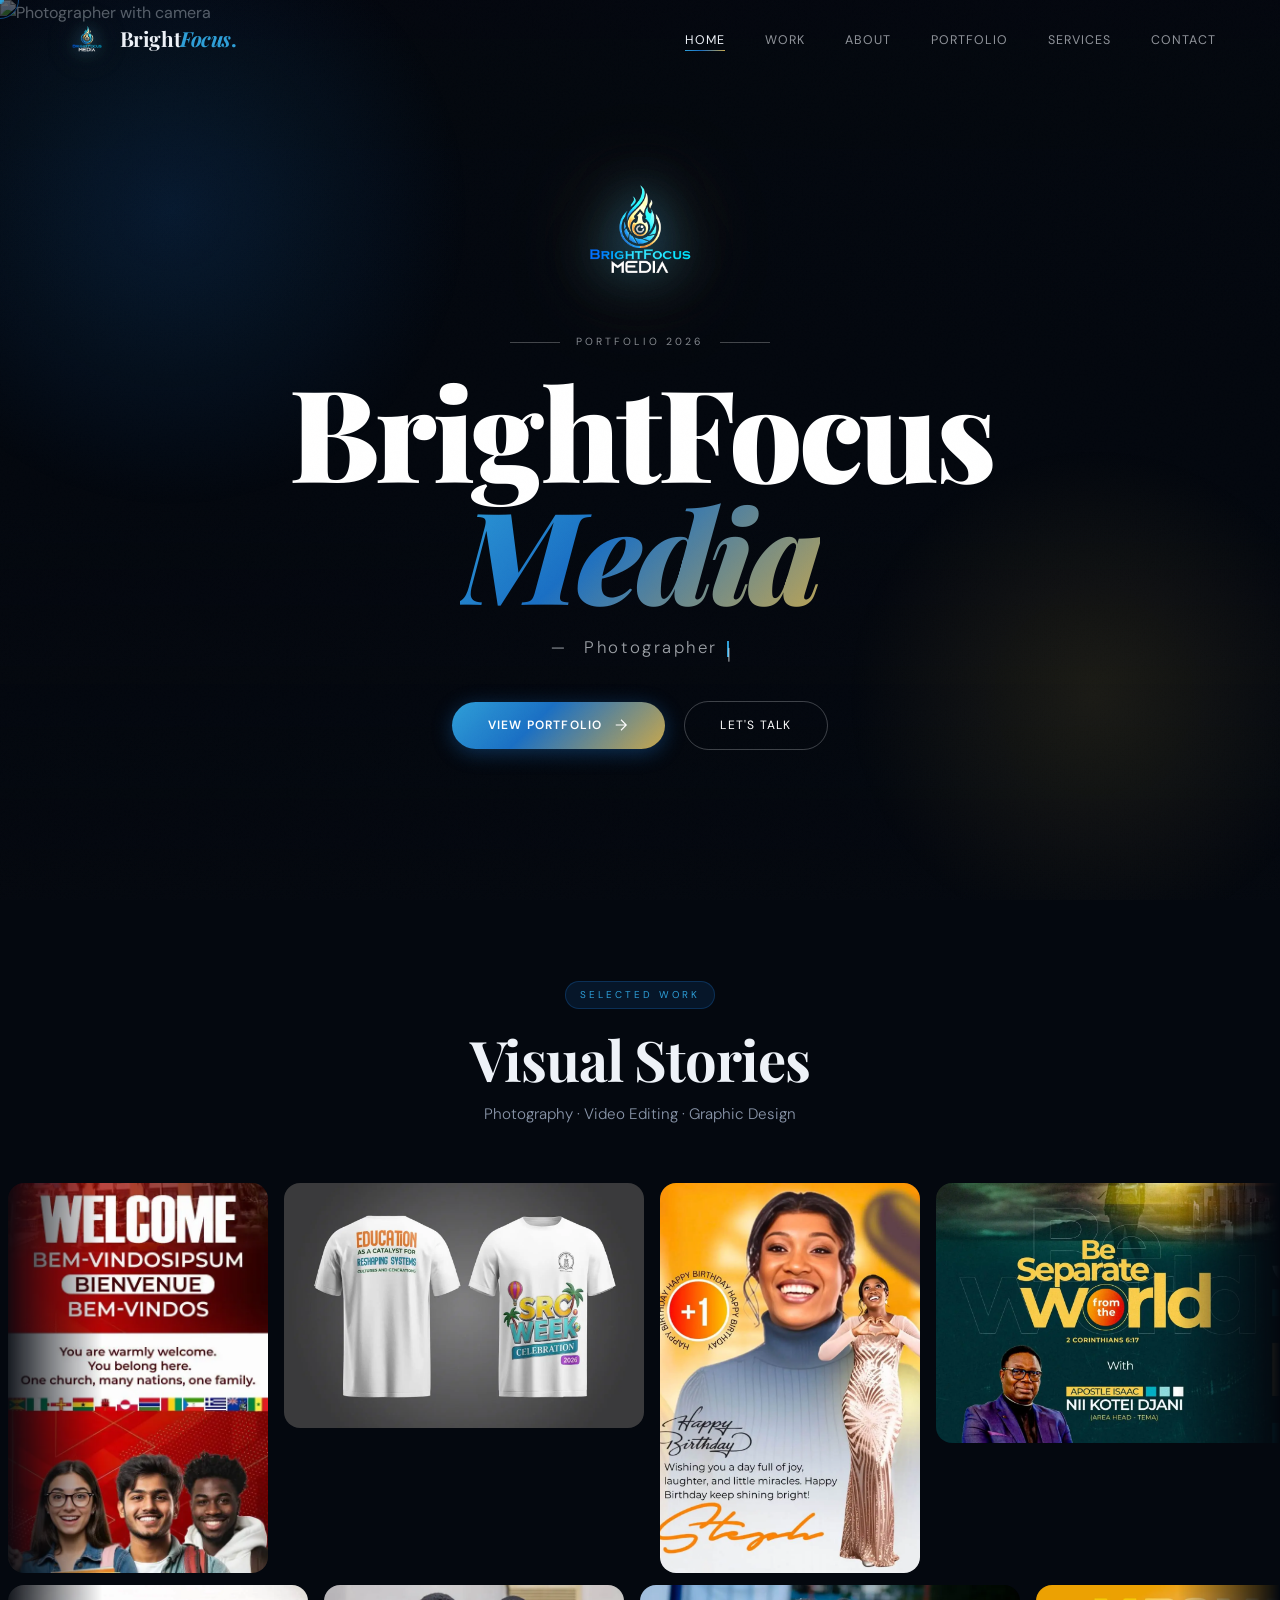
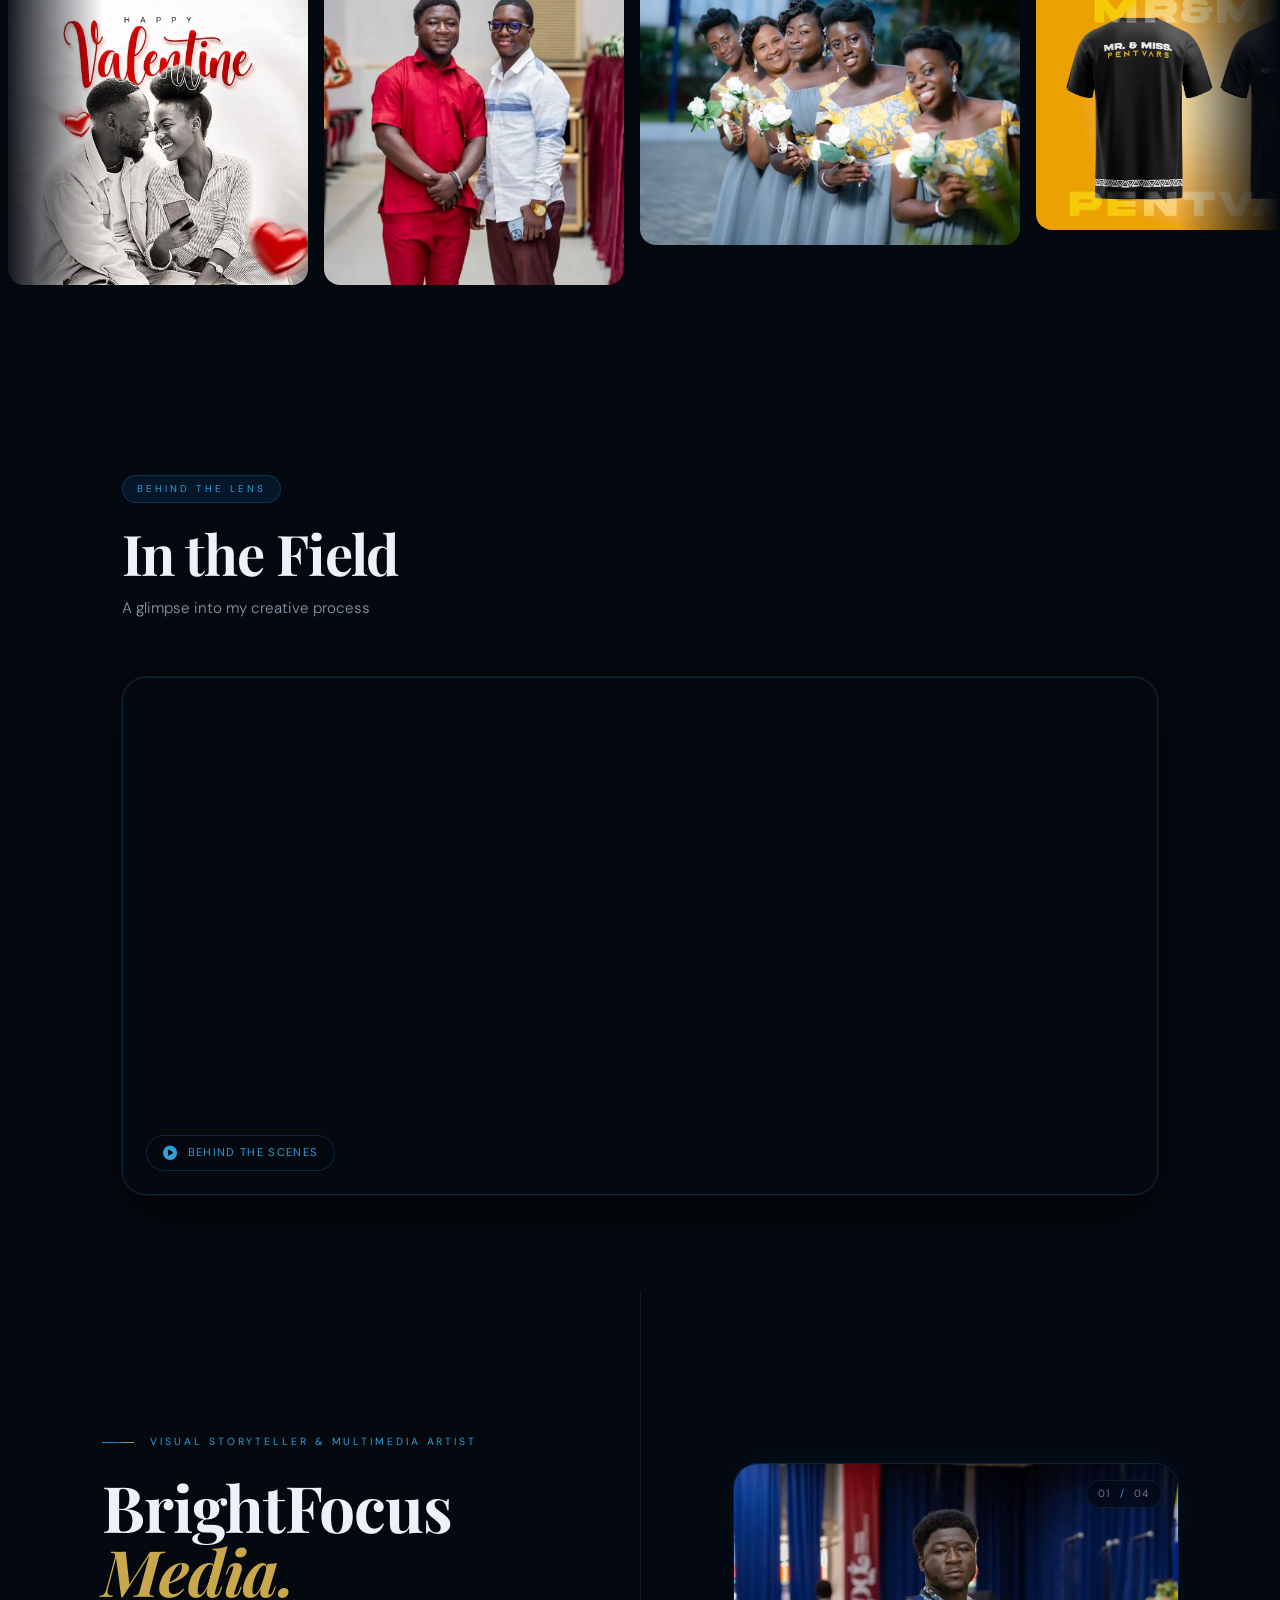
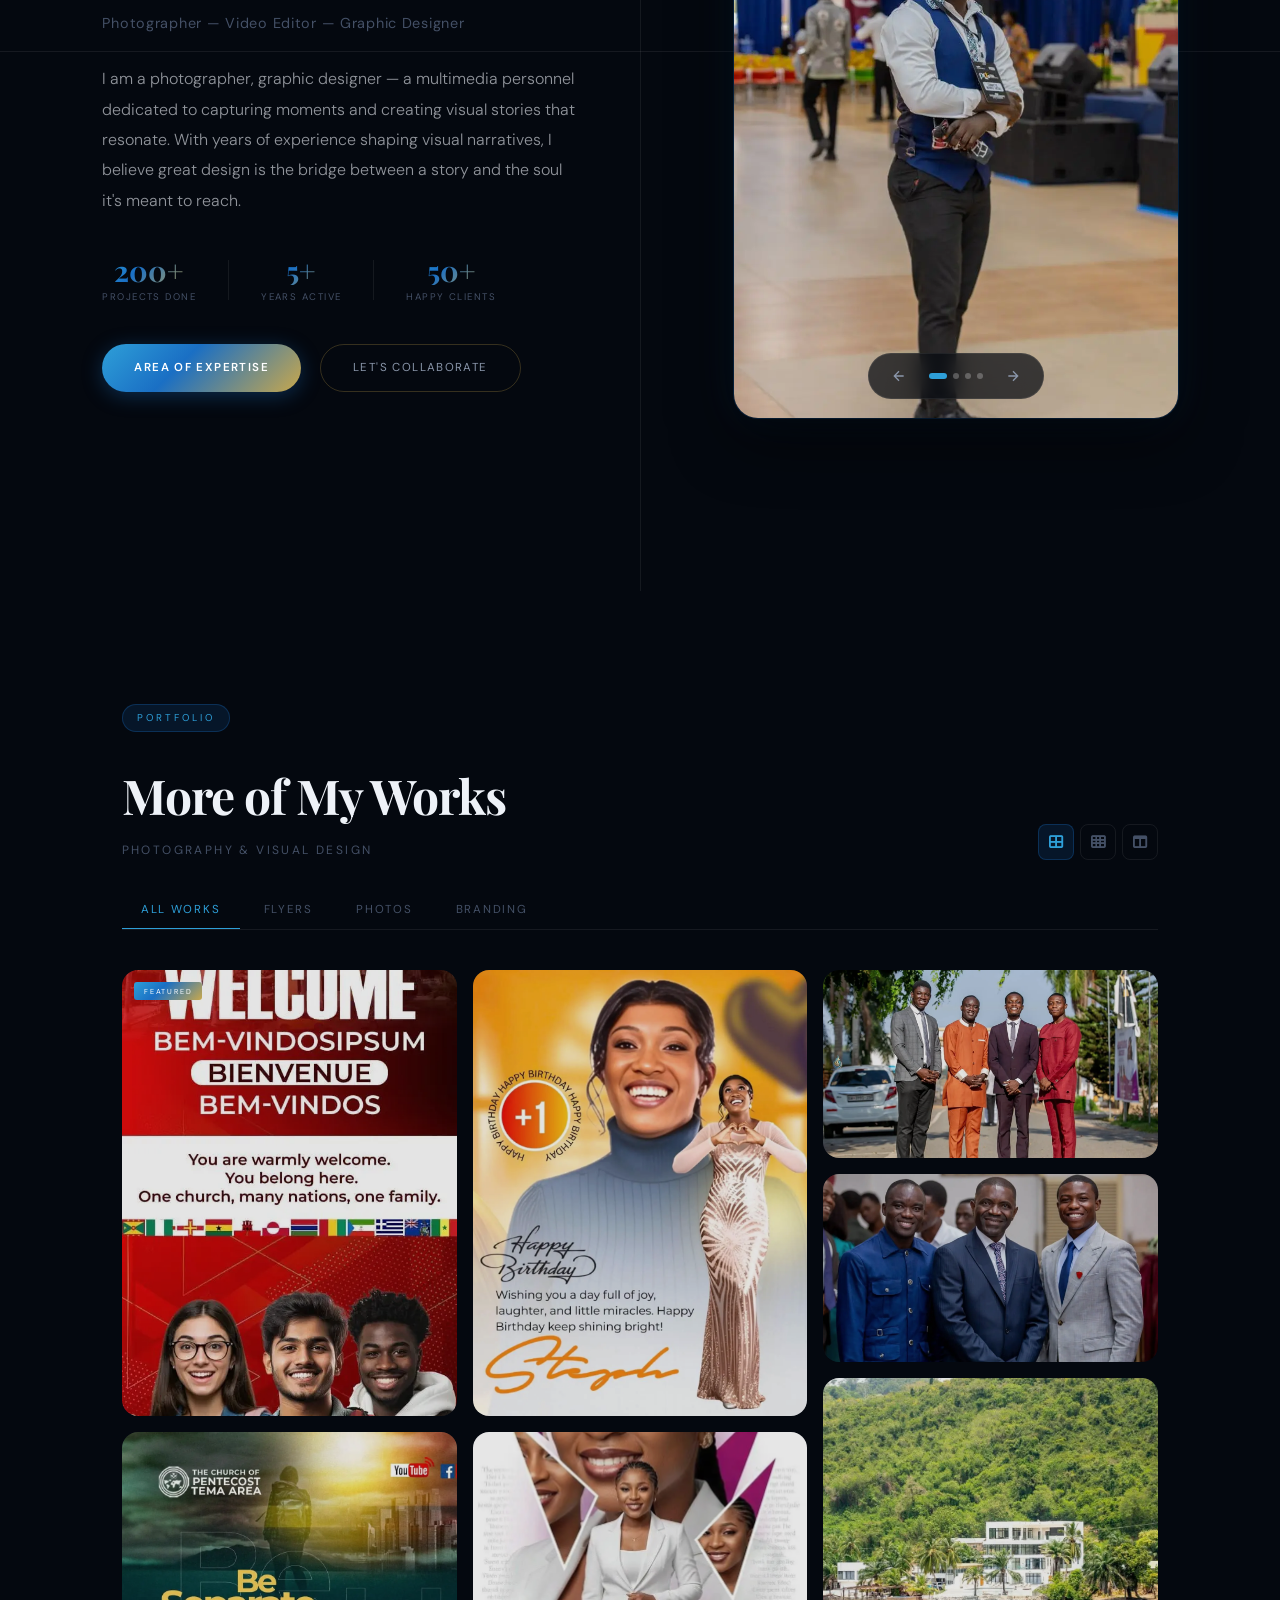
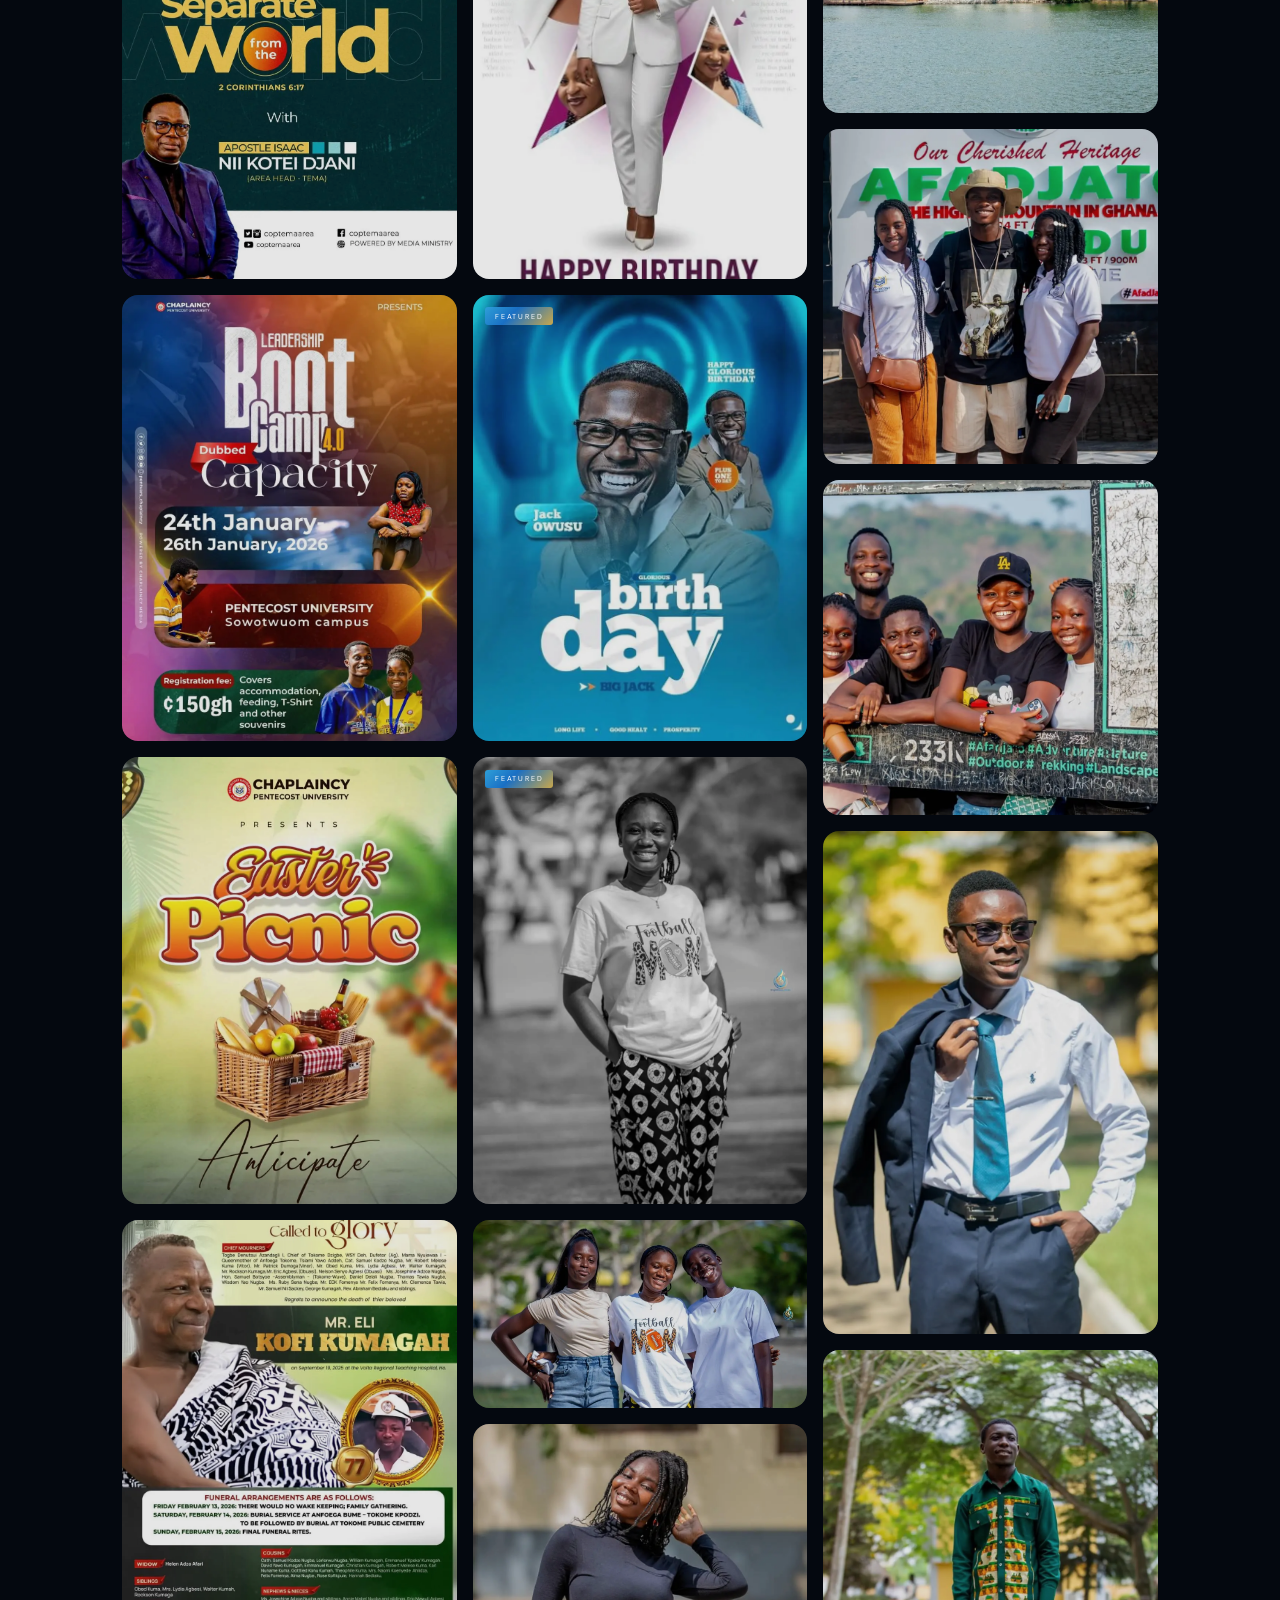
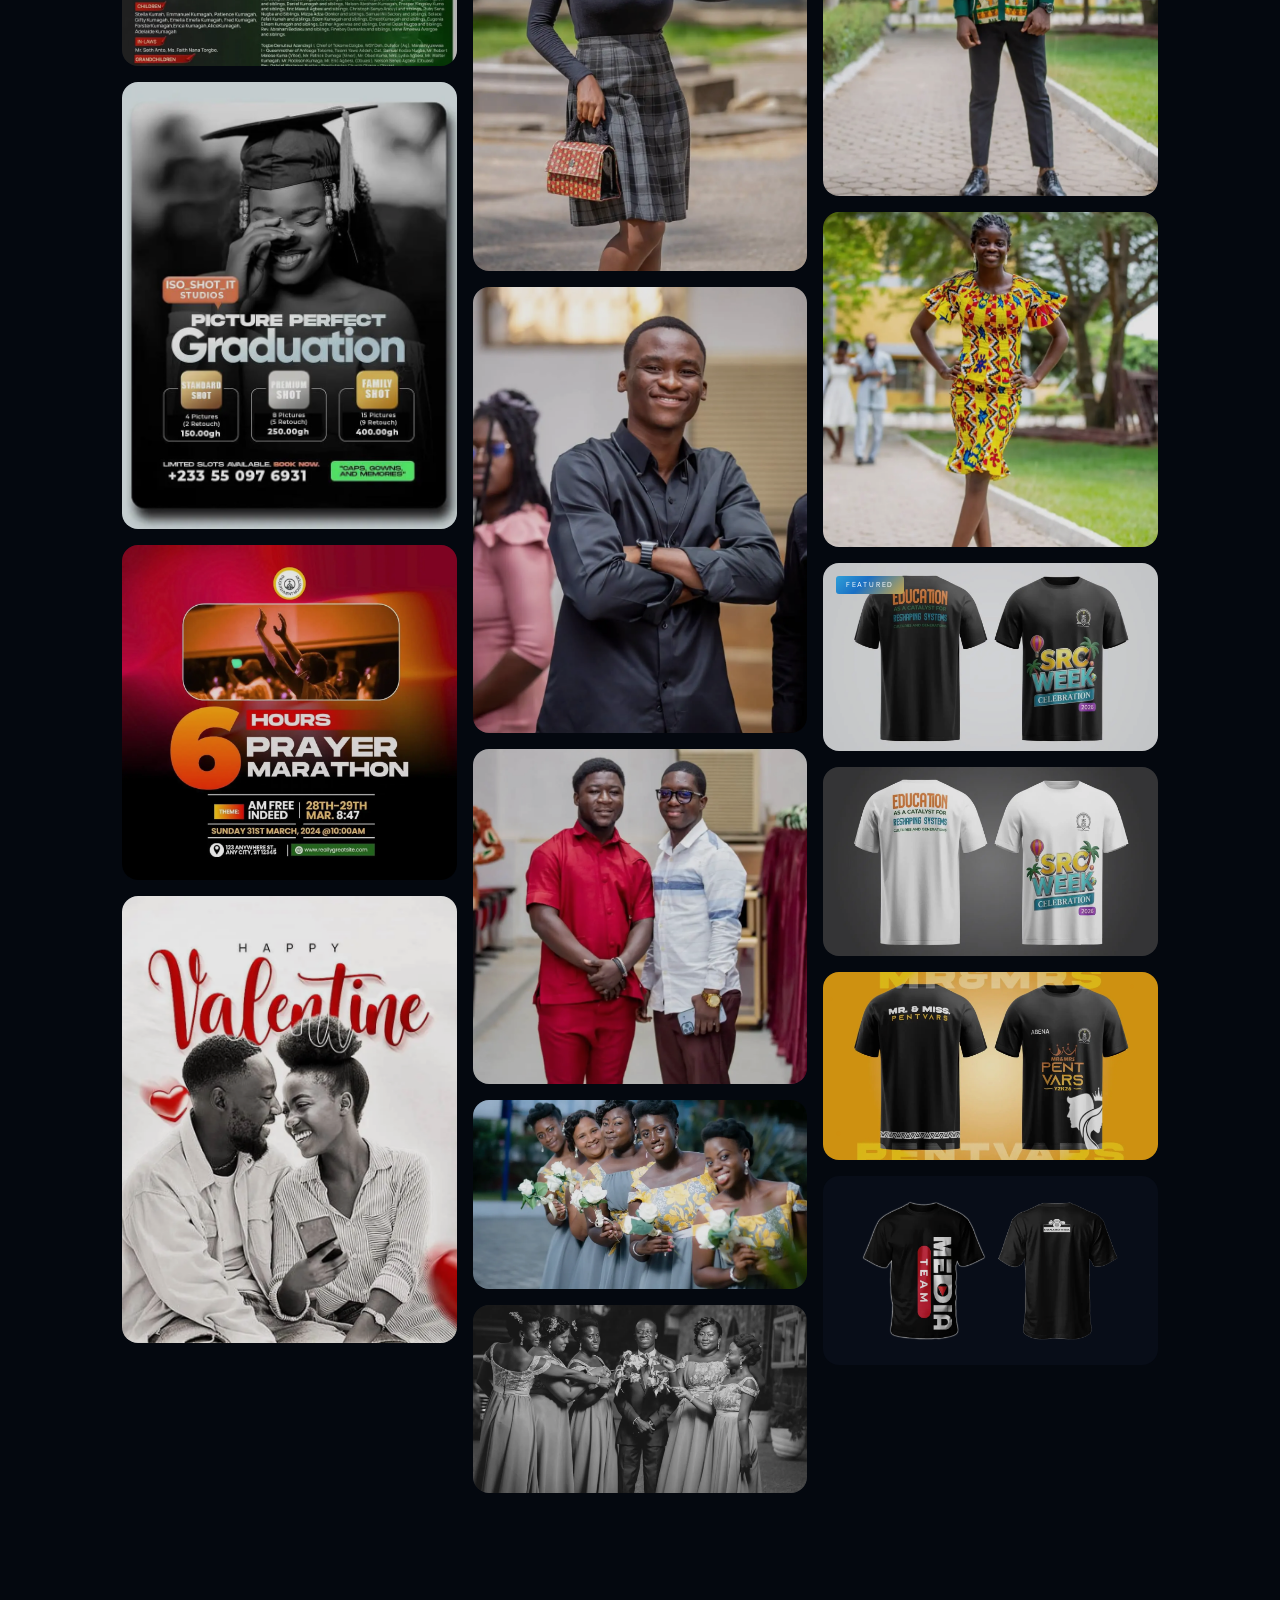
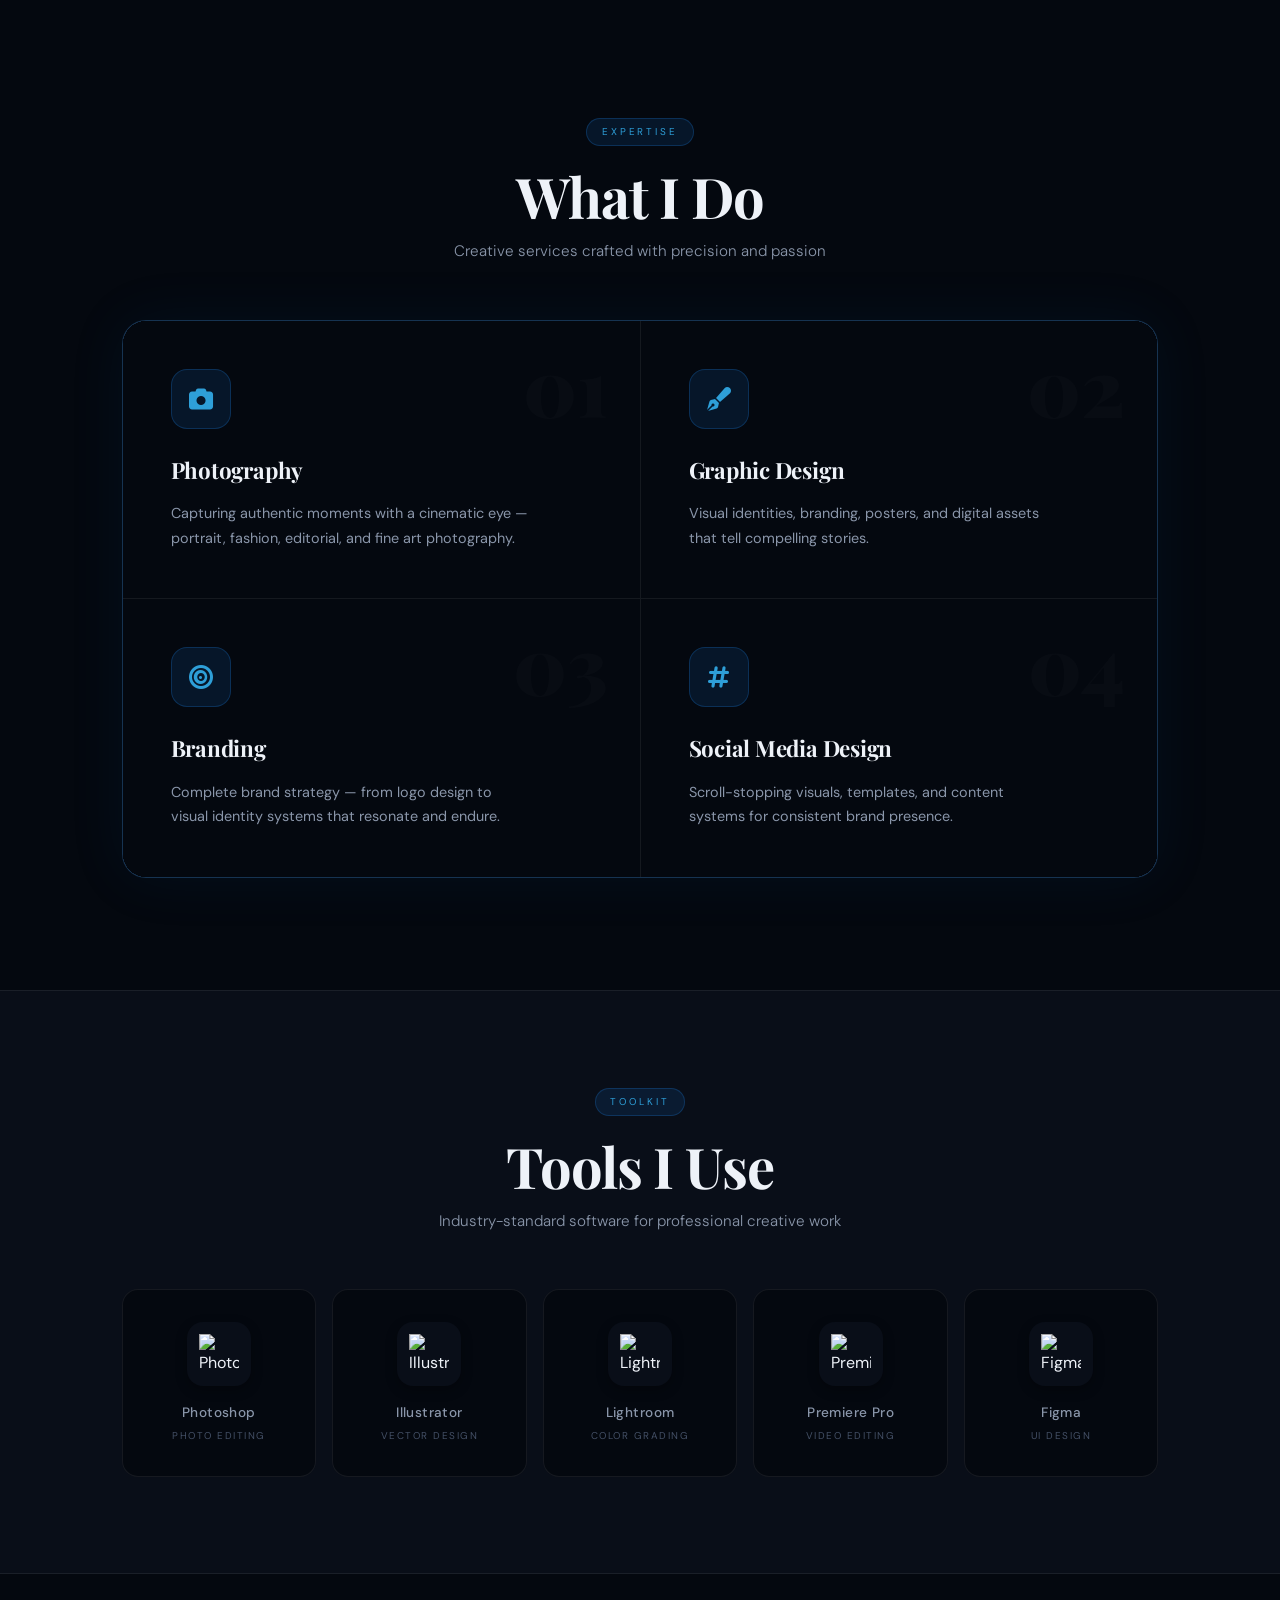
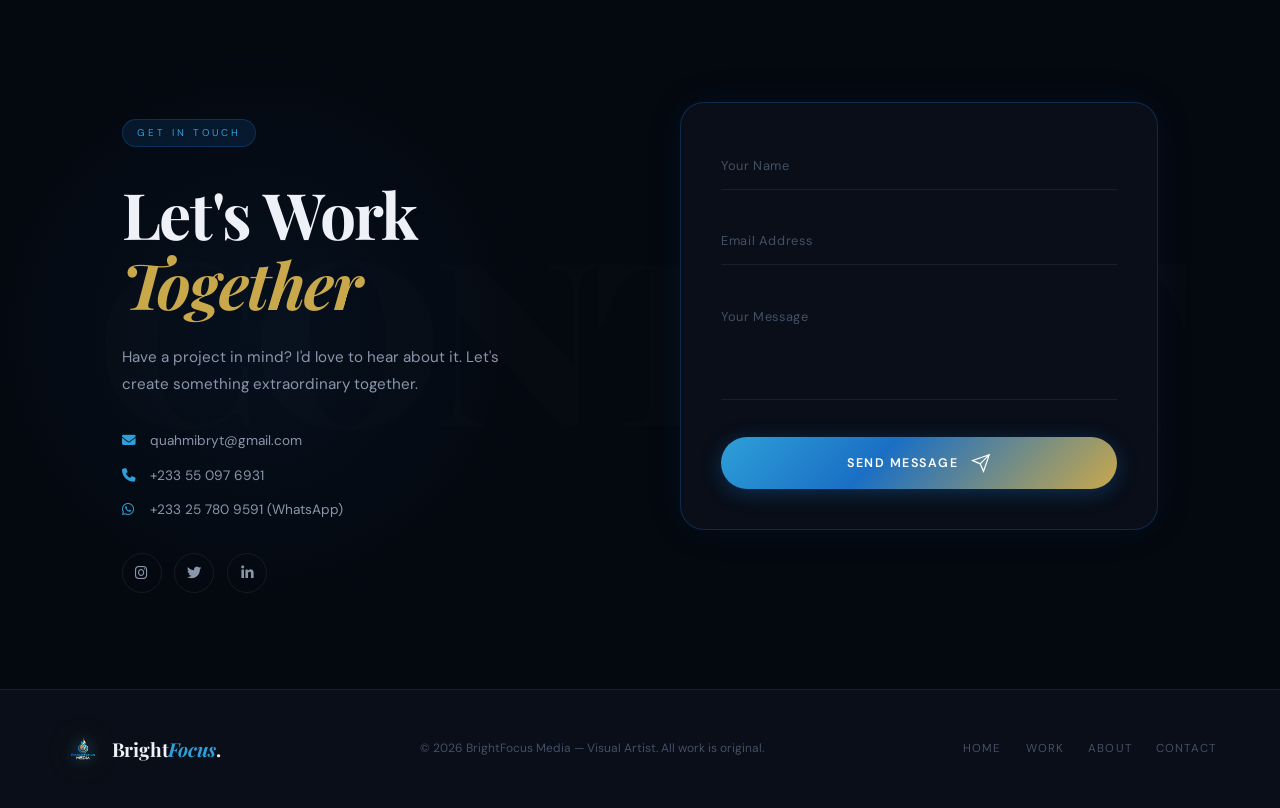
==== real.html @ c11bee38 "under construction" ====
<!DOCTYPE html>
<html lang="en">
<head>
    <meta charset="UTF-8">
    <meta name="viewport" content="width=device-width, initial-scale=1.0, viewport-fit=cover">
    <title>BrightFocus Media | Visual Artist — Photography, Video, Design</title>
    <meta name="description" content="Portfolio of BrightFocus Media — photographer, video editor, and graphic designer. Visual storytelling across all mediums.">
    
    <link rel="preconnect" href="https://fonts.googleapis.com">
    <link rel="preconnect" href="https://fonts.gstatic.com" crossorigin>
    <link href="https://fonts.googleapis.com/css2?family=Playfair+Display:ital,wght@0,400;0,700;0,900;1,400;1,700&family=DM+Sans:ital,opsz,wght@0,9..40,300;0,9..40,400;0,9..40,500;1,9..40,300&family=Cormorant+Garamond:ital,wght@0,300;0,400;1,300;1,400&display=swap" rel="stylesheet">
    <link rel="stylesheet" href="https://cdnjs.cloudflare.com/ajax/libs/font-awesome/6.5.1/css/all.min.css">
    <link rel="stylesheet" href="style.css">
</head>
<body>

<div class="noise-overlay" aria-hidden="true"></div>
<div class="custom-cursor" id="customCursor"></div>
<div class="custom-cursor-ring" id="customCursorRing">
    <span class="cursor-text" id="cursorText"></span>
</div>

<div class="preloader" id="preloader">
    <div class="preloader-content">
        <div class="preloader-logo-wrap">
            <img src="images/logo.png" alt="BrightFocus Media Logo" class="preloader-logo-img">
        </div>
        <div class="preloader-tagline">VISUAL ARTIST &nbsp;·&nbsp; MULTIMEDIA CREATOR</div>
        <div class="progress-wrap">
            <div class="progress-bar" id="progressBar"></div>
        </div>
        <div class="progress-num" id="progressText">0%</div>
    </div>
    <div class="preloader-filmstrip" aria-hidden="true">
        <span></span><span></span><span></span><span></span><span></span>
        <span></span><span></span><span></span><span></span><span></span>
        <span></span><span></span><span></span><span></span>
    </div>
</div>

<div class="main-content" id="mainContent">

    <nav class="main-nav" id="mainNavbar">
        <a class="nav-logo" href="#">
            <img src="images/logo.png" alt="BrightFocus Media" class="nav-logo-img">
            <span class="nav-logo-text">Bright<span class="focus-accent">Focus</span><span class="nav-dot">.</span></span>
        </a>
        <ul class="nav-links" id="navLinks">
            <li><a href="#home" class="nav-link">Home</a></li>
            <li><a href="#gallery" class="nav-link">Work</a></li>
            <li><a href="#about" class="nav-link">About</a></li>
            <li><a href="#photo-gallery" class="nav-link">Portfolio</a></li>
            <li><a href="#services-custom" class="nav-link">Services</a></li>
            <li><a href="#contact" class="nav-link">Contact</a></li>
        </ul>
        <button class="mobile-menu-btn" id="mobileMenuBtn" aria-label="Open menu" aria-expanded="false">
            <span class="hamburger-bar"></span>
            <span class="hamburger-bar"></span>
            <span class="hamburger-bar"></span>
        </button>
    </nav>

    <div class="mobile-drawer" id="mobileDrawer" aria-hidden="true">
        <button class="drawer-close-btn" id="drawerCloseBtn" aria-label="Close menu">
            <i class="fas fa-times"></i>
        </button>
        <div class="mobile-drawer-logo">
            <img src="images/logo.png" alt="BrightFocus Media" class="mobile-logo-img">
        </div>
        <ul class="mobile-nav-links">
            <li><a href="#home" class="mobile-link">Home</a></li>
            <li><a href="#gallery" class="mobile-link">Work</a></li>
            <li><a href="#about" class="mobile-link">About</a></li>
            <li><a href="#photo-gallery" class="mobile-link">Portfolio</a></li>
            <li><a href="#services-custom" class="mobile-link">Services</a></li>
            <li><a href="#contact" class="mobile-link">Contact</a></li>
        </ul>
        <div class="mobile-drawer-footer">
            <p>© 2026 BrightFocus Media</p>
        </div>
    </div>
    <div class="mobile-overlay" id="mobileOverlay"></div>

    <section id="home" class="hero">
        <div class="hero-bg">
            <img class="hero-image" src="https://images.pexels.com/photos/17021253/pexels-photo-17021253.jpeg" alt="Photographer with camera" loading="eager" fetchpriority="high">
            <div class="hero-overlay"></div>
            <div class="hero-gradient"></div>
        </div>
        <div class="hero-orb hero-orb--blue" aria-hidden="true"></div>
        <div class="hero-orb hero-orb--gold" aria-hidden="true"></div>
        <div class="hero-content">
            <div class="hero-logo-badge">
                <img src="images/logo.png" alt="BrightFocus Media" class="hero-logo-img">
            </div>
            <div class="hero-eyebrow">
                <span class="eyebrow-line"></span>
                <span class="eyebrow-text">Portfolio 2026</span>
                <span class="eyebrow-line"></span>
            </div>
            <h1 class="hero-title">
                <span class="hero-title-line hero-title-line--1">BrightFocus</span>
                <span class="hero-title-line hero-title-line--2"><em>Media</em></span>
            </h1>
            <div class="hero-typed-row">
                <span class="typed-dash">—</span>
                <span id="typed-text" class="typed-text"></span>
                <span class="typed-cursor">|</span>
            </div>
            <div class="hero-actions">
                <a href="#gallery" class="btn-hero-primary">
                    <span>View Portfolio</span>
                    <svg width="18" height="18" viewBox="0 0 24 24" fill="none" stroke="currentColor" stroke-width="1.5"><path d="M5 12h14M12 5l7 7-7 7"/></svg>
                </a>
                <a href="#contact" class="btn-hero-ghost">Let's Talk</a>
            </div>
        </div>
    </section>

    <section id="gallery" class="marquee-section">
        <div class="section-intro">
            <span class="section-tag">Selected Work</span>
            <h2 class="section-title">Visual Stories</h2>
            <p class="section-sub">Photography · Video Editing · Graphic Design</p>
        </div>
        <div class="marquee-wrap marquee-wrap--left">
            <div class="marquee-track" id="marqueeTrack1"></div>
        </div>
        <div class="marquee-wrap marquee-wrap--right">
            <div class="marquee-track" id="marqueeTrack2"></div>
        </div>
    </section>

    <section class="video-section">
        <div class="container">
            <div class="section-intro section-intro--left">
                <span class="section-tag">Behind the Lens</span>
                <h2 class="section-title">In the Field</h2>
                <p class="section-sub">A glimpse into my creative process</p>
            </div>
            <div class="video-frame">
                <div class="video-border-anim"></div>
                <video class="looping-video" autoplay muted loop playsinline>
                    <source src="video/vid.mp4" type="video/mp4">
                </video>
                <div class="video-overlay-badge">
                    <i class="fas fa-play-circle"></i>
                    <span>Behind The Scenes</span>
                </div>
            </div>
        </div>
    </section>

    <section id="about" class="about-section">
        <div class="about-deco-line about-deco-line--v" aria-hidden="true"></div>
        <div class="about-deco-line about-deco-line--h" aria-hidden="true"></div>
        <div class="about-watermark" aria-hidden="true">
            <img src="images/logo.png" alt="">
        </div>
        <div class="about-left">
            <p class="about-eyebrow">Visual Storyteller &amp; Multimedia Artist</p>
            <h2 class="about-name">
                BrightFocus<br>
                <em>Media.</em>
            </h2>
            <p class="about-role">Photographer — Video Editor — Graphic Designer</p>
            <p class="about-bio">
                I am a photographer, graphic designer — a multimedia personnel dedicated to capturing moments and creating visual stories that resonate. With years of experience shaping visual narratives, I believe great design is the bridge between a story and the soul it's meant to reach.
            </p>
            <div class="about-stats">
                <div class="astat">
                    <span class="astat-num">200+</span>
                    <span class="astat-lbl">Projects Done</span>
                </div>
                <div class="astat-divider"></div>
                <div class="astat">
                    <span class="astat-num">5+</span>
                    <span class="astat-lbl">Years Active</span>
                </div>
                <div class="astat-divider"></div>
                <div class="astat">
                    <span class="astat-num">50+</span>
                    <span class="astat-lbl">Happy Clients</span>
                </div>
            </div>
            <div class="about-cta about-cta--spaced">
                <a href="#services-custom" class="btn-gold"><span>Area of Expertise</span></a>
                <a href="#contact" class="btn-ghost-gold">Let's Collaborate</a>
            </div>
        </div>
        <div class="about-right">
            <div class="about-slider-wrap">
                <div class="slider-track">
                    <img class="slide-img active" src="images/me4.webp" alt="Portrait 1">
                    <img class="slide-img" src="images/me3.webp" alt="Portrait 2">
                    <img class="slide-img" src="images/me1.webp" alt="Portrait 3">
                    <img class="slide-img" src="images/me2.webp" alt="Portrait 4">
                </div>
                <div class="slider-controls">
                    <button class="slider-arrow slider-arrow--prev" id="sliderPrev" aria-label="Previous">
                        <svg width="16" height="16" viewBox="0 0 24 24" fill="none" stroke="currentColor" stroke-width="2"><path d="M19 12H5M12 19l-7-7 7-7"/></svg>
                    </button>
                    <div class="slider-dots">
                        <span class="dot active" data-index="0"></span>
                        <span class="dot" data-index="1"></span>
                        <span class="dot" data-index="2"></span>
                        <span class="dot" data-index="3"></span>
                    </div>
                    <button class="slider-arrow slider-arrow--next" id="sliderNext" aria-label="Next">
                        <svg width="16" height="16" viewBox="0 0 24 24" fill="none" stroke="currentColor" stroke-width="2"><path d="M5 12h14M12 5l7 7-7 7"/></svg>
                    </button>
                </div>
                <div class="slider-counter">
                    <span id="slideCurrentNum">01</span>
                    <span class="slider-counter-sep">/</span>
                    <span>04</span>
                </div>
            </div>
        </div>
    </section>

    <section id="photo-gallery" class="photo-gallery-section">
        <div class="container">
            <div class="gallery-header">
                <div>
                    <span class="section-tag">Portfolio</span>
                    <h2 class="gallery-title">More of My Works</h2>
                    <p class="gallery-subtitle">Photography &amp; Visual Design</p>
                </div>
                <div class="layout-toggle">
                    <button class="layout-btn active" data-layout="masonry" title="Masonry"><i class="fas fa-th-large"></i></button>
                    <button class="layout-btn" data-layout="uniform" title="Grid"><i class="fas fa-th"></i></button>
                    <button class="layout-btn" data-layout="editorial" title="Editorial"><i class="fas fa-columns"></i></button>
                </div>
            </div>
            <div class="filter-bar" role="tablist" aria-label="Filter gallery">
                <button class="filter-btn active" data-filter="all" role="tab">All Works</button>
                <button class="filter-btn" data-filter="flyers" role="tab">Flyers</button>
                <button class="filter-btn" data-filter="photos" role="tab">Photos</button>
                <button class="filter-btn" data-filter="branding" role="tab">Branding</button>
            </div>
            <div class="gallery-container" id="galleryContainer">
                <div class="grid-masonry" id="photoGrid"></div>
            </div>
        </div>
    </section>

    <section id="services-custom" class="services-section">
        <div class="container">
            <div class="section-intro">
                <span class="section-tag">Expertise</span>
                <h2 class="section-title">What I Do</h2>
                <p class="section-sub">Creative services crafted with precision and passion</p>
            </div>
            <div class="services-grid">
                <div class="service-card" data-number="01">
                    <div class="service-icon"><i class="fas fa-camera"></i></div>
                    <h3 class="service-title">Photography</h3>
                    <p class="service-desc">Capturing authentic moments with a cinematic eye — portrait, fashion, editorial, and fine art photography.</p>
                </div>
                <div class="service-card" data-number="02">
                    <div class="service-icon"><i class="fas fa-pen-fancy"></i></div>
                    <h3 class="service-title">Graphic Design</h3>
                    <p class="service-desc">Visual identities, branding, posters, and digital assets that tell compelling stories.</p>
                </div>
                <div class="service-card" data-number="03">
                    <div class="service-icon"><i class="fas fa-bullseye"></i></div>
                    <h3 class="service-title">Branding</h3>
                    <p class="service-desc">Complete brand strategy — from logo design to visual identity systems that resonate and endure.</p>
                </div>
                <div class="service-card" data-number="04">
                    <div class="service-icon"><i class="fas fa-hashtag"></i></div>
                    <h3 class="service-title">Social Media Design</h3>
                    <p class="service-desc">Scroll-stopping visuals, templates, and content systems for consistent brand presence.</p>
                </div>
            </div>
        </div>
    </section>

    <section class="tools-section">
        <div class="container">
            <div class="section-intro">
                <span class="section-tag">Toolkit</span>
                <h2 class="section-title">Tools I Use</h2>
                <p class="section-sub">Industry-standard software for professional creative work</p>
            </div>
            <div class="tools-grid">
                <div class="tool-card">
                    <div class="tool-icon"><img src="https://upload.wikimedia.org/wikipedia/commons/a/af/Adobe_Photoshop_CC_icon.svg" alt="Photoshop"></div>
                    <h4 class="tool-name">Photoshop</h4>
                    <p class="tool-use">Photo Editing</p>
                </div>
                <div class="tool-card">
                    <div class="tool-icon"><img src="https://upload.wikimedia.org/wikipedia/commons/f/fb/Adobe_Illustrator_CC_icon.svg" alt="Illustrator"></div>
                    <h4 class="tool-name">Illustrator</h4>
                    <p class="tool-use">Vector Design</p>
                </div>
                <div class="tool-card">
                    <div class="tool-icon"><img src="https://upload.wikimedia.org/wikipedia/commons/b/b6/Adobe_Photoshop_Lightroom_CC_logo.svg" alt="Lightroom"></div>
                    <h4 class="tool-name">Lightroom</h4>
                    <p class="tool-use">Color Grading</p>
                </div>
                <div class="tool-card">
                    <div class="tool-icon"><img src="https://upload.wikimedia.org/wikipedia/commons/4/40/Adobe_Premiere_Pro_CC_icon.svg" alt="Premiere Pro"></div>
                    <h4 class="tool-name">Premiere Pro</h4>
                    <p class="tool-use">Video Editing</p>
                </div>
                <div class="tool-card">
                    <div class="tool-icon"><img src="https://cdn.jsdelivr.net/gh/devicons/devicon/icons/figma/figma-original.svg" alt="Figma"></div>
                    <h4 class="tool-name">Figma</h4>
                    <p class="tool-use">UI Design</p>
                </div>
            </div>
        </div>
    </section>

    <section id="contact" class="contact-section">
        <div class="contact-bg-text" aria-hidden="true">CONTACT</div>
        <div class="container">
            <div class="contact-grid">
                <div class="contact-info">
                    <span class="section-tag">Get in Touch</span>
                    <h2 class="contact-title">Let's Work<br><em>Together</em></h2>
                    <p class="contact-desc">Have a project in mind? I'd love to hear about it. Let's create something extraordinary together.</p>
                    <div class="contact-links">
                        <a href="mailto:quahmibryt@gmail.com" class="contact-link">
                            <i class="fas fa-envelope"></i>
                            <span>quahmibryt@gmail.com</span>
                        </a>
                        <a href="tel:+233550976931" class="contact-link">
                            <i class="fas fa-phone"></i>
                            <span>+233 55 097 6931</span>
                        </a>
                        <a href="tel:+233257809591" class="contact-link">
                            <i class="fab fa-whatsapp"></i>
                            <span>+233 25 780 9591 (WhatsApp)</span>
                        </a>
                    </div>
                    <div class="contact-social">
                        <a href="https://www.instagram.com/iamthesonofpromise/" class="social-link" aria-label="Instagram"><i class="fab fa-instagram"></i></a>
                        <a href="#" class="social-link" aria-label="Twitter"><i class="fab fa-twitter"></i></a>
                        <a href="#" class="social-link" aria-label="LinkedIn"><i class="fab fa-linkedin-in"></i></a>
                    </div>
                </div>
                <div class="contact-form-wrap">
                    <form class="contact-form" id="contactForm" novalidate>
                        <div class="form-group">
                            <input type="text" id="formName" name="name" placeholder=" " required autocomplete="name">
                            <label for="formName">Your Name</label>
                            <span class="form-line"></span>
                        </div>
                        <div class="form-group">
                            <input type="email" id="formEmail" name="email" placeholder=" " required autocomplete="email">
                            <label for="formEmail">Email Address</label>
                            <span class="form-line"></span>
                        </div>
                        <div class="form-group">
                            <textarea id="formMsg" name="message" rows="4" placeholder=" " required></textarea>
                            <label for="formMsg">Your Message</label>
                            <span class="form-line"></span>
                        </div>
                        <button type="submit" class="btn-submit">
                            <span class="btn-submit-text">Send Message</span>
                            <svg class="btn-submit-icon" width="20" height="20" viewBox="0 0 24 24" fill="none" stroke="currentColor" stroke-width="1.5"><path d="M22 2L11 13M22 2l-7 20-4-9-9-4 20-7z"/></svg>
                        </button>
                    </form>
                </div>
            </div>
        </div>
    </section>

    <footer class="site-footer">
        <div class="footer-inner">
            <a class="footer-logo" href="#">
                <img src="images/logo.png" alt="BrightFocus Media" class="footer-logo-img">
                <span>Bright<span class="focus-accent">Focus</span>.</span>
            </a>
            <p class="footer-copy">© 2026 BrightFocus Media — Visual Artist. All work is original.</p>
            <div class="footer-links">
                <a href="#home">Home</a>
                <a href="#gallery">Work</a>
                <a href="#about">About</a>
                <a href="#contact">Contact</a>
            </div>
        </div>
    </footer>

</div>

<div class="lightbox" id="lightbox" role="dialog" aria-modal="true" aria-label="Image viewer">
    <button class="lb-close" id="lbClose" aria-label="Close"><i class="fas fa-times"></i></button>
    <button class="lb-nav lb-prev" id="lbPrev" aria-label="Previous"><i class="fas fa-chevron-left"></i></button>
    <button class="lb-nav lb-next" id="lbNext" aria-label="Next"><i class="fas fa-chevron-right"></i></button>
    <div class="lb-inner">
        <div class="lb-img-wrap">
            <img class="lb-img" id="lbImg" src="" alt="">
        </div>
        <div class="lb-info">
            <span class="lb-cat" id="lbCat"></span>
            <h3 class="lb-title" id="lbTitle"></h3>
            <div class="lb-divider"></div>
            <p class="lb-desc" id="lbDesc"></p>
            <div class="lb-specs">
                <div class="lb-spec"><span class="lb-key">Year</span><span class="lb-val" id="lbYear"></span></div>
                <div class="lb-spec"><span class="lb-key">Client</span><span class="lb-val" id="lbClient"></span></div>
                <div class="lb-spec"><span class="lb-key">Medium</span><span class="lb-val" id="lbMedium"></span></div>
            </div>
        </div>
    </div>
</div>

<script type="text/javascript" src="https://cdn.jsdelivr.net/npm/@emailjs/browser@4/dist/email.min.js"></script>
<script>
    (function() {
        emailjs.init("8pO0NoyixdOTQFQ5D");
    })();
</script>
<script src="script.js"></script>
</body>
</html>
---- style.css ----
:root {
    --blue:        #1a6fc4;
    --blue-bright: #2e9fd8;
    --blue-deep:   #0d4a87;
    --blue-dim:    rgba(26,111,196,0.15);
    --blue-glow:   rgba(46,159,216,0.25);

    --gold:        #c9a84c;
    --gold-light:  #e2c97e;
    --gold-dim:    rgba(201,168,76,0.15);
    --gold-glow:   rgba(201,168,76,0.3);

    --flame-start: #1a6fc4;
    --flame-end:   #c9a84c;
    --flame-grad:  linear-gradient(135deg, var(--blue-bright) 0%, var(--blue) 40%, var(--gold) 100%);

    --bg-main:   #04080f;
    --bg-card:   #090e18;
    --bg-card2:  #0d1422;
    --text-pri:  #eef2f8;
    --text-sec:  #8a96aa;
    --text-dim:  #445066;
    --border:    rgba(255,255,255,0.07);
    --border-blue: rgba(26,111,196,0.3);
    --border-gold: rgba(201,168,76,0.25);

    --radius-sm: 8px;
    --radius-md: 16px;
    --radius-lg: 24px;
    --shadow-card: 0 20px 60px rgba(0,0,0,0.6);
    --transition: 0.4s cubic-bezier(0.23,1,0.32,1);
    --font-display:   'Playfair Display', Georgia, serif;
    --font-body:      'DM Sans', system-ui, sans-serif;
    --font-editorial: 'Cormorant Garamond', Georgia, serif;
}


*, *::before, *::after { margin:0; padding:0; box-sizing:border-box; }
html { scroll-behavior: smooth; font-size: 16px; }
body {
    font-family: var(--font-body);
    background: var(--bg-main);
    color: var(--text-pri);
    line-height: 1.6;
    overflow-x: hidden;
    -webkit-font-smoothing: antialiased;
    cursor: none;
}
img { display:block; max-width:100%; }
a { text-decoration:none; color:inherit; }
button { font-family:inherit; cursor:pointer; border:none; background:none; }
ul { list-style:none; }
::-webkit-scrollbar { width:5px; }
::-webkit-scrollbar-track { background:#080d17; }
::-webkit-scrollbar-thumb { background: var(--blue); border-radius:3px; }

/* ===== NOISE OVERLAY ===== */
.noise-overlay {
    position: fixed; inset: 0;
    background-image: url("data:image/svg+xml,%3Csvg viewBox='0 0 512 512' xmlns='http://www.w3.org/2000/svg'%3E%3Cfilter id='n'%3E%3CfeTurbulence type='fractalNoise' baseFrequency='0.9' numOctaves='4' stitchTiles='stitch'/%3E%3C/filter%3E%3Crect width='100%25' height='100%25' filter='url(%23n)' opacity='0.04'/%3E%3C/svg%3E");
    pointer-events: none; z-index: 9000; opacity: 0.4;
}

/* ===== CUSTOM CURSOR ===== */
.custom-cursor {
    position: fixed; width: 7px; height: 7px; border-radius: 50%;
    background: var(--blue-bright); pointer-events: none; z-index: 9999;
    transform: translate(-50%,-50%); transition: opacity 0.2s; will-change: left, top;
}
.custom-cursor-ring {
    position: fixed; width: 38px; height: 38px; border-radius: 50%;
    border: 1.5px solid rgba(26,111,196,0.6); pointer-events: none; z-index: 9998;
    transform: translate(-50%,-50%);
    transition: width var(--transition), height var(--transition), border-color var(--transition);
    display: flex; align-items:center; justify-content:center; will-change: left, top;
}
.custom-cursor-ring.expanded { width: 68px; height: 68px; border-color: rgba(46,159,216,0.9); }
.cursor-text {
    font-family: var(--font-body); font-size: 0.45rem; letter-spacing: 0.12em;
    color: var(--blue-bright); text-transform: uppercase; opacity: 0; transition: opacity 0.3s; white-space: nowrap;
}
.custom-cursor-ring.expanded .cursor-text { opacity: 1; }
@media (max-width:768px) { .custom-cursor, .custom-cursor-ring { display:none; } body { cursor:auto; } }

/* ===== PRELOADER ===== */
.preloader {
    position: fixed; inset: 0; background: var(--bg-main); z-index: 10000;
    display: flex; flex-direction:column; align-items: center; justify-content: center;
    transition: opacity 0.9s ease, visibility 0.9s ease;
}
.preloader.hide { opacity:0; visibility:hidden; }
.preloader-content { text-align:center; padding:2rem; }

.preloader-logo-wrap {
    display: flex; justify-content: center; margin-bottom: 2rem;
    animation: prelogoPulse 2s ease-in-out infinite;
}
.preloader-logo-img {
    width: 180px; height: 180px; object-fit: contain;
    filter: drop-shadow(0 0 20px rgba(46,159,216,0.7)) drop-shadow(0 0 50px rgba(201,168,76,0.45)) brightness(1.15);
}
@media (max-width: 480px) { .preloader-logo-img { width: 130px; height: 130px; } }
@keyframes prelogoPulse {
    0%,100% { filter: drop-shadow(0 0 16px rgba(46,159,216,0.55)) drop-shadow(0 0 36px rgba(201,168,76,0.3)) brightness(1.1); }
    50%      { filter: drop-shadow(0 0 35px rgba(46,159,216,0.85)) drop-shadow(0 0 70px rgba(201,168,76,0.55)) brightness(1.25); }
}

.preloader-tagline { font-size: 0.62rem; letter-spacing: 0.28em; color: var(--text-dim); text-transform: uppercase; margin-bottom: 2.5rem; }
.progress-wrap { width: 220px; height: 1.5px; background: rgba(255,255,255,0.06); border-radius: 2px; overflow: hidden; margin: 0 auto 0.8rem; }
.progress-bar { width: 0%; height: 100%; background: var(--flame-grad); transition: width 0.15s linear; border-radius: 2px; }
.progress-num { font-size: 0.65rem; letter-spacing: 0.2em; color: var(--text-dim); font-variant-numeric: tabular-nums; }
.preloader-filmstrip { position: absolute; bottom: 1.5rem; display: flex; gap: 0.5rem; opacity: 0.15; }
.preloader-filmstrip span { width: 3px; border-radius: 2px; background: var(--blue-bright); animation: filmH 1.2s ease-in-out infinite; }
.preloader-filmstrip span:nth-child(1) { height:18px; animation-delay:0s; }
.preloader-filmstrip span:nth-child(2) { height:12px; animation-delay:0.1s; }
.preloader-filmstrip span:nth-child(3) { height:22px; animation-delay:0.2s; }
.preloader-filmstrip span:nth-child(4) { height:15px; animation-delay:0.3s; }
.preloader-filmstrip span:nth-child(5) { height:20px; animation-delay:0.4s; }
.preloader-filmstrip span:nth-child(6) { height:10px; animation-delay:0.5s; }
.preloader-filmstrip span:nth-child(7) { height:25px; animation-delay:0.6s; }
.preloader-filmstrip span:nth-child(8) { height:14px; animation-delay:0.7s; }
.preloader-filmstrip span:nth-child(9) { height:18px; animation-delay:0.8s; }
.preloader-filmstrip span:nth-child(10){ height:22px; animation-delay:0.9s; }
.preloader-filmstrip span:nth-child(11){ height:12px; animation-delay:1.0s; }
.preloader-filmstrip span:nth-child(12){ height:20px; animation-delay:1.1s; }
.preloader-filmstrip span:nth-child(13){ height:16px; animation-delay:1.2s; }
.preloader-filmstrip span:nth-child(14){ height:24px; animation-delay:1.3s; }
@keyframes filmH { 0%,100%{opacity:0.2;} 50%{opacity:1;} }

.main-content { opacity:0; transition: opacity 0.7s ease; }
.main-content.visible { opacity:1; }

/* ===== SECTION HELPERS ===== */
.container { max-width: 1400px; margin:0 auto; padding:0 5%; }
section { padding: 7rem 5%; }
.section-intro { text-align:center; margin-bottom: 3.5rem; }
.section-intro--left { text-align:left; }
.section-tag {
    display: inline-block; font-size: 0.62rem; letter-spacing: 0.3em; text-transform: uppercase;
    color: var(--blue-bright); border: 1px solid var(--border-blue); padding: 0.3rem 0.9rem;
    border-radius: 40px; margin-bottom: 1.2rem; background: var(--blue-dim);
}
.section-title {
    font-family: var(--font-display); font-size: clamp(2rem, 5vw, 3.5rem); font-weight: 700;
    letter-spacing: -0.02em; line-height: 1.1; margin-bottom: 0.8rem; color: var(--text-pri);
}
.section-title em { color: var(--gold); font-style:italic; }
.section-sub { font-size: 0.95rem; color: var(--text-sec); font-weight: 300; }

/* ===== NAVIGATION ===== */
.main-nav {
    position: fixed; top:0; left:0; right:0;
    display: flex; align-items:center; justify-content:space-between;
    padding: 1rem 5%; z-index: 1000; transition: all 0.4s ease; background: transparent;
}
.main-nav::before {
    content:''; position:absolute; inset:0;
    background: rgba(4,8,15,0.0); backdrop-filter: blur(0px);
    z-index:-1; border-bottom: 1px solid transparent; transition: all 0.4s ease;
}
.main-nav.scrolled::before { background: rgba(4,8,15,0.9); backdrop-filter: blur(20px) saturate(150%); border-bottom-color: var(--border); }
.main-nav.scrolled { padding: 0.7rem 5%; }

.nav-logo {
    display: flex; align-items: center; gap: 0.6rem;
    font-family: var(--font-display); text-decoration:none; color: var(--text-pri);
    transition: opacity var(--transition);
}
.nav-logo:hover { opacity: 0.85; }
.nav-logo-img {
    width: 46px; height: 46px; object-fit: contain;
    filter: drop-shadow(0 0 8px rgba(46,159,216,0.6)) drop-shadow(0 0 16px rgba(201,168,76,0.3)) brightness(1.1);
    transition: filter var(--transition);
}
.nav-logo:hover .nav-logo-img {
    filter: drop-shadow(0 0 14px rgba(46,159,216,0.9)) drop-shadow(0 0 28px rgba(201,168,76,0.5)) brightness(1.2);
}
@media (max-width: 480px) { .nav-logo-img { width: 38px; height: 38px; } }
.nav-logo-text { font-size: 1.3rem; font-weight: 700; letter-spacing: -0.02em; }
.focus-accent { color: var(--blue-bright); font-style:italic; }
.nav-dot { color: var(--blue-bright); }

.nav-links { display: flex; gap: 2.5rem; align-items:center; }
.nav-link {
    font-size: 0.78rem; font-weight: 400; letter-spacing: 0.08em; text-transform: uppercase;
    color: rgba(238,242,248,0.6); position: relative; padding-bottom: 0.2rem; transition: color 0.3s;
}
.nav-link::after {
    content:''; position:absolute; bottom:0; left:0; width:0; height:1px;
    background: var(--flame-grad); transition: width 0.3s ease;
}
.nav-link:hover, .nav-link.active { color: var(--text-pri); }
.nav-link:hover::after, .nav-link.active::after { width:100%; }

.mobile-menu-btn {
    display:none; flex-direction:column; gap:5px; padding: 6px;
    background: var(--bg-card); border: 1px solid var(--border); border-radius: var(--radius-sm); transition: border-color 0.3s;
}
.mobile-menu-btn:hover { border-color: var(--border-blue); }
.hamburger-bar { display:block; width: 22px; height: 1.5px; background: var(--text-pri); border-radius: 2px; transition: transform 0.4s ease, opacity 0.3s; }
.mobile-menu-btn.open .hamburger-bar:nth-child(1) { transform: rotate(45deg) translate(4.5px,4.5px); }
.mobile-menu-btn.open .hamburger-bar:nth-child(2) { opacity:0; transform: scaleX(0); }
.mobile-menu-btn.open .hamburger-bar:nth-child(3) { transform: rotate(-45deg) translate(4.5px,-4.5px); }

/* Mobile Drawer */
.mobile-drawer {
    position: fixed; top:0; right:0; width: min(320px, 85vw); height:100vh;
    background: #070c18; border-left: 1px solid var(--border); z-index: 1001;
    transform: translateX(100%); transition: transform 0.5s cubic-bezier(0.23,1,0.32,1);
    display:flex; flex-direction:column; padding: 5rem 2.5rem 3rem;
}
.mobile-drawer.open { transform: translateX(0); }
.mobile-drawer-logo {
    display: flex; justify-content: center; margin-bottom: 2rem; padding-bottom: 1.5rem;
    border-bottom: 1px solid var(--border);
}
.mobile-logo-img {
    width: 90px; height: 90px; object-fit: contain;
    filter: drop-shadow(0 0 12px rgba(46,159,216,0.65)) drop-shadow(0 0 24px rgba(201,168,76,0.35)) brightness(1.15);
}
.mobile-nav-links { display:flex; flex-direction:column; gap:0; }
.mobile-link {
    font-family: var(--font-display); font-size: clamp(1.6rem, 5vw, 2rem); font-weight: 400;
    color: var(--text-sec); padding: 0.9rem 0; border-bottom: 1px solid var(--border); transition: color 0.3s, padding-left 0.3s;
}
.mobile-link:hover { color: var(--blue-bright); padding-left: 1rem; }
.mobile-drawer-footer { margin-top:auto; font-size:0.75rem; color:var(--text-dim); }
.mobile-overlay {
    position:fixed; inset:0; background: rgba(0,0,0,0.75); z-index:1000;
    opacity:0; pointer-events:none; transition: opacity 0.4s; backdrop-filter: blur(4px);
}
.mobile-overlay.show { opacity:1; pointer-events:all; }
.drawer-close-btn {
    position: absolute; top: 1.5rem; right: 1.5rem; width: 40px; height: 40px;
    display: flex; align-items: center; justify-content: center;
    border: 1px solid var(--border); border-radius: 50%;
    color: var(--text-sec); font-size: 1rem; transition: all 0.3s ease;
    background: transparent; cursor: pointer; z-index: 10;
}
.drawer-close-btn:hover { border-color: var(--blue-bright); color: var(--blue-bright); background: var(--blue-dim); transform: rotate(90deg); }

@media (max-width:900px) { .nav-links { display:none; } .mobile-menu-btn { display:flex; } }

/* ===== HERO SECTION ===== */
.hero {
    position:relative; height:100svh; min-height:600px;
    display:flex; flex-direction:column; align-items:center; justify-content:center;
    overflow:hidden; padding:0;
}
.hero-bg { position:absolute; inset:0; z-index:0; }
.hero-image { width:100%; height:100%; object-fit:cover; object-position: center 55%; animation: heroZoom 14s ease-in-out infinite; will-change: transform; }
@keyframes heroZoom { 0%,100% { transform: scale(1); } 50% { transform: scale(1.07); } }
.hero-overlay { position:absolute; inset:0; background: rgba(4,8,15,0.55); }
.hero-gradient { position:absolute; inset:0; background: linear-gradient(to bottom, rgba(4,8,15,0.2) 0%, transparent 40%, transparent 55%, rgba(4,8,15,0.98) 100%); }

.hero-orb { position: absolute; border-radius: 50%; pointer-events: none; z-index: 1; animation: orbFloat 8s ease-in-out infinite; }
.hero-orb--blue { width: 600px; height: 600px; top: -10%; left: -10%; background: radial-gradient(circle, rgba(26,111,196,0.18) 0%, transparent 70%); animation-delay: 0s; }
.hero-orb--gold { width: 500px; height: 500px; bottom: -5%; right: -5%; background: radial-gradient(circle, rgba(201,168,76,0.12) 0%, transparent 70%); animation-delay: 4s; }
@keyframes orbFloat { 0%,100%{transform:translate(0,0) scale(1);} 50%{transform:translate(20px,20px) scale(1.05);} }

.hero-content { position:relative; z-index:2; text-align:center; padding: 0 1.5rem; animation: heroComeIn 1.2s cubic-bezier(0.23,1,0.32,1) both; }
@keyframes heroComeIn { from { opacity:0; transform:translateY(40px); } to { opacity:1; transform:translateY(0); } }

.hero-logo-badge { margin: 0 auto 1.5rem; display: flex; align-items: center; justify-content: center; animation: heroComeIn 0.8s 0s both; }
.hero-logo-img {
    width: 160px; height: 160px; object-fit: contain;
    filter: drop-shadow(0 0 24px rgba(46,159,216,0.75)) drop-shadow(0 0 50px rgba(201,168,76,0.45)) brightness(1.2);
    animation: logoGlow 3s ease-in-out infinite;
}
@media (max-width: 600px) { .hero-logo-img { width: 110px; height: 110px; } }
@media (max-width: 380px) { .hero-logo-img { width: 88px; height: 88px; } }
@keyframes logoGlow {
    0%,100% { filter: drop-shadow(0 0 20px rgba(46,159,216,0.6)) drop-shadow(0 0 40px rgba(201,168,76,0.35)) brightness(1.15); }
    50%      { filter: drop-shadow(0 0 40px rgba(46,159,216,0.95)) drop-shadow(0 0 80px rgba(201,168,76,0.6)) brightness(1.3); }
}

.hero-eyebrow { display:flex; align-items:center; justify-content:center; gap: 1rem; margin-bottom: 1.2rem; animation: heroComeIn 0.8s 0.2s both; }
.eyebrow-line { width: 50px; height:1px; background: rgba(255,255,255,0.25); }
.eyebrow-text { font-size: 0.65rem; letter-spacing: 0.3em; text-transform: uppercase; color: rgba(238,242,248,0.55); }

.hero-title { font-family: var(--font-display); font-size: clamp(3rem, 11vw, 8rem); font-weight: 900; line-height: 0.95; letter-spacing: -0.03em; color: #fff; margin-bottom: 1.3rem; }
.hero-title-line { display:block; }
.hero-title-line--1 { animation: heroWord 0.8s 0.4s both; }
.hero-title-line--2 { animation: heroWord 0.8s 0.6s both; }
.hero-title-line--2 em { background: var(--flame-grad); -webkit-background-clip: text; -webkit-text-fill-color: transparent; background-clip: text; font-style:italic; }
@keyframes heroWord { from { opacity:0; transform:translateY(30px) skewY(3deg); } to { opacity:1; transform:translateY(0) skewY(0); } }

.hero-typed-row { font-size: clamp(0.85rem, 2.5vw, 1.05rem); letter-spacing: 0.15em; color: rgba(238,242,248,0.65); margin-bottom: 2.5rem; animation: heroComeIn 0.8s 0.8s both; font-weight: 300; }
.typed-dash { margin-right:0.6rem; }
.typed-cursor { display:inline-block; width:2px; height:1em; background: var(--blue-bright); margin-left:2px; animation: blink 1s step-end infinite; vertical-align: middle; }
@keyframes blink { 50%{opacity:0;} }

.hero-actions { display:flex; align-items:center; justify-content:center; gap: 1.2rem; flex-wrap: wrap; animation: heroComeIn 0.8s 1s both; }
.btn-hero-primary {
    display:inline-flex; align-items:center; gap:0.6rem; padding: 0.85rem 2.2rem;
    background: var(--flame-grad); color: #fff; font-size: 0.75rem; font-weight: 600;
    letter-spacing: 0.1em; text-transform: uppercase; border-radius: 50px;
    transition: all var(--transition); position:relative; overflow:hidden;
    box-shadow: 0 4px 20px rgba(26,111,196,0.4);
}
.btn-hero-primary::before { content:''; position:absolute; inset:0; background: linear-gradient(135deg, var(--blue-bright), var(--blue), var(--gold-light)); opacity:0; transition: opacity var(--transition); }
.btn-hero-primary span, .btn-hero-primary svg { position:relative; z-index:1; }
.btn-hero-primary:hover::before { opacity:1; }
.btn-hero-primary:hover { gap:1rem; box-shadow: 0 10px 35px rgba(26,111,196,0.5); }
.btn-hero-ghost {
    display:inline-flex; align-items:center; padding: 0.85rem 2.2rem; font-size: 0.75rem; font-weight: 400;
    letter-spacing: 0.1em; text-transform: uppercase; border: 1px solid rgba(238,242,248,0.25);
    border-radius: 50px; color: #fff; transition: all var(--transition);
}
.btn-hero-ghost:hover { border-color: var(--blue-bright); color: var(--blue-bright); background: var(--blue-dim); }

.hero-scroll-hint {
    position: absolute; bottom: 2rem; left: 50%; transform: translateX(-50%);
    display: flex; flex-direction: column; align-items: center; gap: 0.4rem; z-index: 3;
    animation: heroComeIn 1s 1.5s both;
}
.scroll-line { width: 1px; height: 40px; background: linear-gradient(to bottom, var(--blue-bright), transparent); animation: scrollPulse 1.8s ease-in-out infinite; }
.hero-scroll-hint span { font-size: 0.5rem; letter-spacing: 0.3em; text-transform: uppercase; color: rgba(238,242,248,0.4); }
@keyframes scrollPulse { 0%,100%{transform:scaleY(1);opacity:1;} 50%{transform:scaleY(0.6);opacity:0.4;} }

/* ===== MARQUEE SECTION ===== */
.marquee-section { padding: 5rem 0; background: var(--bg-main); overflow:hidden; }
.marquee-section .section-intro { padding:0 5%; }
.marquee-wrap { width:100%; overflow:hidden; margin: 0.8rem 0; mask-image: linear-gradient(90deg, transparent, #000 8%, #000 92%, transparent); -webkit-mask-image: linear-gradient(90deg, transparent, #000 8%, #000 92%, transparent); }
.marquee-track { display:flex; gap:1rem; width:max-content; padding: 0 0.5rem; }
.marquee-wrap--left  .marquee-track { animation: mLeft  48s linear infinite; }
.marquee-wrap--right .marquee-track { animation: mRight 55s linear infinite; }
.marquee-wrap:hover  .marquee-track { animation-play-state: paused; }
@keyframes mLeft  { 0%{transform:translateX(0);} 100%{transform:translateX(-50%);} }
@keyframes mRight { 0%{transform:translateX(-50%);} 100%{transform:translateX(0);} }
.marquee-item { flex-shrink:0; border-radius: var(--radius-md); overflow:hidden; cursor:pointer; position:relative; opacity:0; transform:scale(0.94); transition: transform var(--transition), filter 0.4s; }
.marquee-item.revealed { opacity:1; transform:scale(1); }
.marquee-item:hover { transform:scale(1.04) !important; z-index:5; }
.marquee-item img { width:100%; height:100%; object-fit:cover; display:block; transition: filter 0.4s; }
.marquee-item:hover img { filter: brightness(0.8) saturate(1.2); }
.marquee-item::after {
    content:''; position:absolute; inset:0; border-radius: var(--radius-md);
    background: linear-gradient(135deg, rgba(26,111,196,0.15), transparent 60%, rgba(201,168,76,0.1));
    opacity:0; transition: opacity 0.4s;
}
.marquee-item:hover::after { opacity:1; }
.item-tall      { width:260px; height:390px; }
.item-wide      { width:380px; height:260px; }
.item-square    { width:300px; height:300px; }
.item-portrait  { width:240px; height:360px; }
.item-landscape { width:360px; height:245px; }
@media (max-width:768px) {
    .item-tall,.item-portrait  { width:200px; height:290px; }
    .item-wide,.item-landscape { width:280px; height:200px; }
    .item-square               { width:220px; height:220px; }
}

/* ===== VIDEO SECTION ===== */
.video-section { padding: 6rem 5%; background: var(--bg-main); }
.video-frame { position:relative; max-width:1100px; margin: 0 auto; border-radius: var(--radius-lg); overflow:hidden; box-shadow: var(--shadow-card), 0 0 0 1px var(--border); }
.video-border-anim { position:absolute; inset:0; border-radius: var(--radius-lg); border: 1px solid var(--border-blue); pointer-events:none; z-index:3; animation: borderGlow 4s ease-in-out infinite; }
@keyframes borderGlow { 0%,100% { box-shadow: inset 0 0 0 0 rgba(26,111,196,0); } 50% { box-shadow: inset 0 0 20px 0 rgba(26,111,196,0.12); } }
.looping-video { width:100%; height:auto; display:block; transition: transform 0.6s ease; }
.video-frame:hover .looping-video { transform: scale(1.02); }
.video-overlay-badge {
    position:absolute; bottom:1.5rem; left:1.5rem; display:flex; align-items:center; gap:0.6rem;
    background: rgba(4,8,15,0.85); backdrop-filter:blur(12px); border:1px solid var(--border-blue);
    padding: 0.5rem 1rem; border-radius: 50px; font-size:0.7rem; letter-spacing:0.12em; text-transform:uppercase;
    color: var(--blue-bright); z-index:3;
}
.video-overlay-badge i { font-size:0.9rem; }

/* ===== ABOUT SECTION ===== */
.about-section { min-height:100vh; display:flex; flex-wrap:wrap; padding:0; background: var(--bg-main); position:relative; overflow:hidden; }
.about-deco-line { position:absolute; pointer-events:none; z-index:0; background: var(--border); }
.about-deco-line--v { width:1px; height:100%; left:50%; top:0; }
.about-deco-line--h { height:1px; width:100%; top:40%; left:0; }
.about-watermark { position: absolute; top: 50%; right: 5%; transform: translateY(-50%); pointer-events: none; z-index: 1; opacity: 0.04; }
.about-watermark img { width: 400px; height: 400px; object-fit: contain; }
.about-left { flex: 1 1 480px; display:flex; flex-direction:column; justify-content:center; padding: 8rem 5% 8rem 8%; position:relative; z-index:2; }
.about-right { flex: 1 1 420px; display:flex; align-items:center; justify-content:center; padding: 8rem 8% 8rem 5%; position:relative; z-index:2; }
.about-eyebrow { font-size:0.65rem; letter-spacing:0.28em; text-transform:uppercase; color: var(--blue-bright); margin-bottom: 1.5rem; display:flex; align-items:center; gap:1rem; opacity:0; transform:translateY(20px); animation: slideInUp 0.7s 0.4s forwards; }
.about-eyebrow::before { content:''; width:32px; height:1px; background: var(--flame-grad); }
.about-name { font-family: var(--font-display); font-size: clamp(2.8rem, 5vw, 5rem); font-weight: 700; line-height: 1.0; letter-spacing: -0.02em; color: var(--text-pri); margin-bottom: 0.6rem; opacity:0; transform:translateY(20px); animation: slideInUp 0.7s 0.6s forwards; }
.about-name em { color:var(--gold); font-style:italic; display:block; }
.about-role { font-size:0.9rem; color: var(--text-dim); letter-spacing:0.05em; margin-bottom: 1.8rem; opacity:0; transform:translateY(20px); animation: slideInUp 0.7s 0.8s forwards; }
.about-bio { font-size: 1rem; line-height: 1.9; color: rgba(238,242,248,0.6); max-width: 480px; margin-bottom: 2.5rem; font-weight:300; opacity:0; transform:translateY(20px); animation: slideInUp 0.7s 1s forwards; }
.about-stats { display:flex; align-items:center; gap:2rem; margin-bottom: 2.5rem; opacity:0; transform:translateY(20px); animation: slideInUp 0.7s 1.1s forwards; }
.astat { text-align:center; }
.astat-num { display:block; font-family: var(--font-display); font-size:1.8rem; font-weight:700; background: var(--flame-grad); -webkit-background-clip:text; -webkit-text-fill-color:transparent; background-clip:text; line-height:1; }
.astat-lbl { display:block; font-size:0.6rem; letter-spacing:0.15em; text-transform:uppercase; color:var(--text-dim); margin-top:0.25rem; }
.astat-divider { width:1px; height:40px; background: var(--border); }
.about-cta { display:flex; gap:1.2rem; flex-wrap:wrap; opacity:0; transform:translateY(20px); animation: slideInUp 0.7s 1.2s forwards; }
.about-cta--spaced { margin-bottom: 3.5rem; }
@keyframes slideInUp { to { opacity:1; transform:translateY(0); } }

.btn-gold {
    display:inline-flex; align-items:center; padding: 0.85rem 2rem;
    background: var(--flame-grad); color:#fff; font-size:0.72rem; font-weight:600;
    letter-spacing:0.12em; text-transform:uppercase; border-radius:50px;
    position:relative; overflow:hidden; transition: box-shadow var(--transition);
    box-shadow: 0 4px 20px rgba(26,111,196,0.35);
}
.btn-gold span { position:relative; z-index:1; }
.btn-gold::before { content:''; position:absolute; inset:0; background: linear-gradient(135deg, var(--blue-bright), var(--blue), var(--gold-light)); opacity:0; transition: opacity var(--transition); }
.btn-gold:hover::before { opacity:1; }
.btn-gold:hover { box-shadow: 0 8px 30px rgba(26,111,196,0.5); }
.btn-ghost-gold {
    display:inline-flex; align-items:center; padding: 0.85rem 2rem; font-size:0.72rem; font-weight:400;
    letter-spacing:0.12em; text-transform:uppercase; border: 1px solid var(--border-gold);
    border-radius:50px; color: var(--text-sec); transition: all var(--transition);
}
.btn-ghost-gold:hover { border-color:var(--gold); color:var(--gold); background:var(--gold-dim); }

/* About Slider */
.about-slider-wrap {
    width:100%; max-width:480px; aspect-ratio: 4/5; position:relative;
    border-radius: var(--radius-lg); overflow:hidden;
    box-shadow: var(--shadow-card), 0 0 0 1px var(--border-blue), 0 0 40px rgba(26,111,196,0.15);
}
.slider-track { position:relative; width:100%; height:100%; }
.slide-img { position:absolute; inset:0; width:100%; height:100%; object-fit:cover; opacity:0; transition: opacity 1.1s cubic-bezier(0.23,1,0.32,1); }
.slide-img.active { opacity:1; }
.slider-controls {
    position:absolute; bottom:1.2rem; left:50%; transform:translateX(-50%); display:flex;
    align-items:center; gap:1rem; z-index:5; background: rgba(4,8,15,0.7);
    backdrop-filter:blur(10px); border:1px solid var(--border); padding: 0.5rem 1rem; border-radius:50px;
}
.slider-arrow { width:28px; height:28px; display:flex; align-items:center; justify-content:center; border-radius:50%; color: var(--text-sec); transition: color 0.3s, background 0.3s; background: transparent; }
.slider-arrow:hover { color:var(--blue-bright); background:var(--blue-dim); }
.slider-dots { display:flex; gap:6px; align-items:center; }
.dot { width:6px; height:6px; background: rgba(255,255,255,0.25); border-radius:50%; cursor:pointer; transition: all 0.3s; }
.dot.active { background: var(--blue-bright); width:18px; border-radius:3px; }
.dot:hover { background:rgba(255,255,255,0.5); }
.slider-counter { position:absolute; top:1rem; right:1rem; font-size:0.65rem; letter-spacing:0.12em; color:rgba(255,255,255,0.45); background:rgba(4,8,15,0.6); backdrop-filter:blur(8px); border:1px solid var(--border); padding:0.3rem 0.7rem; border-radius:50px; z-index:5; }
.slider-counter-sep { margin:0 0.3rem; color:var(--blue-bright); }

@media (max-width:1000px) {
    .about-section { flex-direction:column; }
    .about-left  { padding: 6rem 5% 3rem; }
    .about-right { padding: 2rem 5% 6rem; }
    .about-bio { max-width:100%; }
    .about-stats { justify-content:center; }
    .about-cta { justify-content:center; }
    .about-eyebrow { justify-content:center; }
    .about-name { text-align:center; }
    .about-role { text-align:center; }
    .about-bio { text-align:center; }
    .about-left { align-items:center; }
    .about-cta--spaced { margin-bottom: 4rem; }
    .about-watermark { display:none; }
}

/* ===== PHOTO GALLERY ===== */
.photo-gallery-section { padding: 7rem 5%; background: var(--bg-main); }
.gallery-header { display:flex; align-items:flex-end; justify-content:space-between; margin-bottom: 2rem; flex-wrap:wrap; gap:1.5rem; }
.gallery-title { font-family: var(--font-display); font-size: clamp(1.8rem, 4vw, 3rem); font-weight:700; letter-spacing:-0.02em; color:var(--text-pri); margin: 0.4rem 0; }
.gallery-subtitle { font-size:0.75rem; letter-spacing:0.2em; text-transform:uppercase; color:var(--text-dim); }
.layout-toggle { display:flex; gap:0.4rem; }
.layout-btn { width:36px; height:36px; display:flex; align-items:center; justify-content:center; border:1px solid var(--border); border-radius:var(--radius-sm); color: var(--text-dim); font-size:0.9rem; transition: all 0.3s; }
.layout-btn.active, .layout-btn:hover { border-color: var(--border-blue); color: var(--blue-bright); background: var(--blue-dim); }
.filter-bar { display:flex; align-items:center; gap:0.3rem; margin-bottom: 2.5rem; overflow-x:auto; scrollbar-width:none; flex-wrap:wrap; border-bottom: 1px solid var(--border); padding-bottom:0; }
.filter-bar::-webkit-scrollbar { display:none; }
.filter-btn { font-size:0.72rem; font-weight:400; letter-spacing:0.15em; text-transform:uppercase; color: var(--text-dim); padding: 0.65rem 1.2rem; border-bottom: 2px solid transparent; white-space:nowrap; transition: all 0.3s; border-radius:0; margin-bottom: -1px; background:none; }
.filter-btn:hover { color:var(--text-pri); }
.filter-btn.active { color:var(--blue-bright); border-bottom-color:var(--blue-bright); }
.gallery-container { transition: opacity 0.35s; }
.grid-masonry { columns:3; column-gap:1rem; }
.grid-masonry .gallery-card { break-inside:avoid; margin-bottom:1rem; display:block; }
.grid-uniform { display:grid; grid-template-columns: repeat(4,1fr); gap:1px; }
.grid-uniform .gallery-card { aspect-ratio:1; }
.grid-editorial { display:grid; grid-template-columns: repeat(12,1fr); grid-auto-rows: 80px; gap:1rem; }
.gallery-card { position:relative; overflow:hidden; background:#080d18; border-radius:var(--radius-md); animation: cardUp 0.5s ease both; }
#photoGrid .gallery-card { cursor: default; }
#photoGrid .gallery-card:hover .card-img { transform: none; filter: brightness(0.85) saturate(1); }
@keyframes cardUp { from { opacity:0; transform:translateY(20px); } to { opacity:1; transform:translateY(0); } }
.card-img { width:100%; height:100%; object-fit:cover; display:block; transition: transform 0.7s ease, filter 0.5s; filter: brightness(0.9) saturate(0.9); }
.featured-badge {
    position:absolute; top:0.8rem; left:0.8rem; font-size:0.45rem; letter-spacing:0.25em;
    text-transform:uppercase; color:#fff; background: var(--flame-grad); padding:0.2rem 0.6rem; border-radius:3px; z-index:5;
}
@media (max-width:1000px) { .grid-masonry { columns:2; } .grid-uniform { grid-template-columns:repeat(2,1fr); } }
@media (max-width:600px)  { .grid-masonry { columns:1; } .grid-uniform { grid-template-columns:repeat(2,1fr); } }

/* ===== MOBILE GALLERY FOOTER ===== */
/* Only shown / meaningful on mobile — JS only injects it on mobile */
.mobile-gallery-footer {
    position: relative;
    margin-top: -2px; /* visually connect to the grid */
    padding-bottom: 2.5rem;
}

/* Soft fade-out over the last row of images */
.mgf-fade {
    height: 120px;
    background: linear-gradient(to bottom, transparent, var(--bg-main));
    margin-top: -120px;
    position: relative;
    z-index: 2;
    pointer-events: none;
}

.mgf-inner {
    display: flex;
    flex-direction: column;
    align-items: center;
    gap: 1rem;
    padding-top: 1.2rem;
    position: relative;
    z-index: 3;
}

.mgf-inner--collapse {
    padding-top: 1.8rem;
}

/* "+N more works" badge */
.mgf-count-badge {
    display: flex;
    flex-direction: column;
    align-items: center;
    gap: 0.15rem;
    background: var(--bg-card);
    border: 1px solid var(--border-blue);
    border-radius: 50px;
    padding: 0.5rem 1.4rem;
    animation: mgfBadgePop 0.6s cubic-bezier(0.23,1,0.32,1) both;
}
@keyframes mgfBadgePop {
    from { opacity: 0; transform: scale(0.8) translateY(12px); }
    to   { opacity: 1; transform: scale(1) translateY(0); }
}
.mgf-count-num {
    font-family: var(--font-display);
    font-size: 1.5rem;
    font-weight: 700;
    background: var(--flame-grad);
    -webkit-background-clip: text;
    -webkit-text-fill-color: transparent;
    background-clip: text;
    line-height: 1;
}
.mgf-count-lbl {
    font-size: 0.55rem;
    letter-spacing: 0.22em;
    text-transform: uppercase;
    color: var(--text-dim);
}

/* "View All Works" button */
.mgf-expand-btn {
    display: inline-flex;
    align-items: center;
    gap: 0.6rem;
    padding: 0.9rem 2rem;
    background: var(--flame-grad);
    color: #fff;
    font-family: var(--font-body);
    font-size: 0.75rem;
    font-weight: 600;
    letter-spacing: 0.12em;
    text-transform: uppercase;
    border-radius: 50px;
    border: none;
    cursor: pointer;
    position: relative;
    overflow: hidden;
    transition: box-shadow var(--transition), transform 0.2s;
    box-shadow: 0 4px 20px rgba(26,111,196,0.4);
    animation: mgfBadgePop 0.6s 0.1s cubic-bezier(0.23,1,0.32,1) both;
}
.mgf-expand-btn::before {
    content: '';
    position: absolute; inset: 0;
    background: linear-gradient(135deg, var(--blue-bright), var(--blue), var(--gold-light));
    opacity: 0;
    transition: opacity var(--transition);
}
.mgf-expand-btn:active { transform: scale(0.97); }
.mgf-expand-btn:hover::before { opacity: 1; }
.mgf-expand-btn:hover { box-shadow: 0 8px 30px rgba(26,111,196,0.55); }
.mgf-btn-text,
.mgf-btn-icon { position: relative; z-index: 1; display: flex; align-items: center; }
.mgf-btn-icon svg { transition: transform 0.3s ease; }
.mgf-expand-btn:hover .mgf-btn-icon svg { transform: translateY(3px); }

/* Loading state */
.mgf-expand-btn.mgf-btn--loading {
    pointer-events: none;
    opacity: 0.7;
}
.mgf-expand-btn.mgf-btn--loading .mgf-btn-icon { display: none; }

/* "Skip to Services" link */
.mgf-skip-btn {
    display: inline-flex;
    align-items: center;
    gap: 0.45rem;
    font-size: 0.68rem;
    letter-spacing: 0.14em;
    text-transform: uppercase;
    color: var(--text-dim);
    padding: 0.5rem 1rem;
    border: 1px solid var(--border);
    border-radius: 50px;
    cursor: pointer;
    transition: color 0.3s, border-color 0.3s, background 0.3s;
    animation: mgfBadgePop 0.6s 0.2s cubic-bezier(0.23,1,0.32,1) both;
    text-decoration: none;
}
.mgf-skip-btn:hover {
    color: var(--gold);
    border-color: var(--border-gold);
    background: var(--gold-dim);
}
.mgf-skip-btn svg { flex-shrink: 0; }

/* "Show Less" button */
.mgf-collapse-btn {
    display: inline-flex;
    align-items: center;
    gap: 0.5rem;
    padding: 0.7rem 1.6rem;
    border: 1px solid var(--border-blue);
    border-radius: 50px;
    color: var(--blue-bright);
    font-family: var(--font-body);
    font-size: 0.7rem;
    font-weight: 400;
    letter-spacing: 0.12em;
    text-transform: uppercase;
    background: var(--blue-dim);
    cursor: pointer;
    transition: all 0.3s;
}
.mgf-collapse-btn:hover {
    background: rgba(26,111,196,0.25);
    box-shadow: 0 4px 16px rgba(26,111,196,0.2);
}
.mgf-btn-icon--up svg { transition: transform 0.3s; }
.mgf-collapse-btn:hover .mgf-btn-icon--up svg { transform: translateY(-2px); }

/* Divider line above the footer area */
.mobile-gallery-footer::before {
    content: '';
    display: block;
    width: 40px;
    height: 1px;
    background: var(--border-blue);
    margin: 0 auto 0.5rem;
}

/* ===== LIGHTBOX ===== */
.lightbox { position:fixed; inset:0; background:rgba(4,8,15,0.97); z-index:2000; display:flex; align-items:center; justify-content:center; opacity:0; pointer-events:none; transition: opacity 0.4s; }
.lightbox.open { opacity:1; pointer-events:all; }
.lb-close { position:fixed; top:1.5rem; right:1.5rem; width:40px; height:40px; display:flex; align-items:center; justify-content:center; border:1px solid var(--border); border-radius:50%; color: var(--text-sec); font-size:0.9rem; transition: all 0.3s; z-index:10; }
.lb-close:hover { border-color:var(--blue-bright); color:var(--blue-bright); transform:rotate(90deg); }
.lb-nav { position:fixed; top:50%; transform:translateY(-50%); width:40px; height:70px; display:flex; align-items:center; justify-content:center; border:1px solid var(--border); color:var(--text-sec); transition: all 0.3s; z-index:10; }
.lb-nav:hover { border-color:var(--blue-bright); color:var(--blue-bright); }
.lb-prev { left:1.2rem; }
.lb-next { right:1.2rem; }
.lb-inner { display:flex; gap:2.5rem; max-width:90vw; max-height:90vh; align-items:flex-start; }
.lb-img-wrap { flex-shrink:0; max-width:65vw; max-height:85vh; overflow:hidden; border-radius:var(--radius-md); }
.lb-img { display:block; max-width:100%; max-height:85vh; object-fit:contain; }
.lb-info { width:210px; flex-shrink:0; display:flex; flex-direction:column; gap:0.9rem; padding-top:0.5rem; }
.lb-cat { font-size:0.52rem; letter-spacing:0.3em; text-transform:uppercase; color:var(--blue-bright); }
.lb-title { font-family: var(--font-editorial); font-size:1.4rem; font-weight:300; font-style:italic; color:var(--text-pri); line-height:1.25; }
.lb-divider { width:28px; height:1px; background:var(--border-blue); }
.lb-desc { font-size:0.75rem; line-height:1.7; color:var(--text-sec); font-weight:300; }
.lb-specs { display:flex; flex-direction:column; gap:0.5rem; border-top:1px solid var(--border); padding-top:0.8rem; }
.lb-spec { display:flex; justify-content:space-between; font-size:0.62rem; letter-spacing:0.06em; }
.lb-key { color:var(--text-dim); text-transform:uppercase; }
.lb-val { color:var(--text-pri); }
@media (max-width:800px) { .lb-inner { flex-direction:column; align-items:center; } .lb-img-wrap { max-width:90vw; } .lb-info { width:90%; } }

/* ===== SERVICES SECTION ===== */
.services-section { padding:7rem 5%; background:var(--bg-main); }
.services-grid {
    display:grid; grid-template-columns:repeat(2,1fr); gap:1px;
    background: var(--border); border:1px solid var(--border-blue);
    border-radius:var(--radius-lg); overflow:hidden;
    box-shadow: 0 0 60px rgba(26,111,196,0.08);
}
.service-card { background: var(--bg-main); padding: 3rem; position:relative; overflow:hidden; transition: background var(--transition); opacity:0; transform:translateY(24px); }
.service-card.revealed { opacity:1; transform:translateY(0); }
.service-card::before { content:attr(data-number); position:absolute; top:1.5rem; right:2rem; font-family:var(--font-display); font-size:5rem; font-weight:900; color:rgba(255,255,255,0.02); line-height:1; transition: color var(--transition); }
.service-card:hover { background: var(--bg-card2); }
.service-card:hover::before { color:rgba(26,111,196,0.06); }
.service-icon { width:60px; height:60px; display:flex; align-items:center; justify-content:center; background: var(--blue-dim); border:1px solid var(--border-blue); border-radius:var(--radius-md); margin-bottom:1.5rem; transition: all var(--transition); }
.service-card:hover .service-icon { background: var(--flame-grad); border-color:var(--blue); }
.service-icon i { font-size:1.5rem; color:var(--blue-bright); transition: color var(--transition); }
.service-card:hover .service-icon i { color:#fff; }
.service-title { font-family:var(--font-display); font-size:1.4rem; font-weight:700; margin-bottom:0.8rem; color:var(--text-pri); letter-spacing:-0.01em; }
.service-desc { font-size:0.9rem; color:var(--text-sec); line-height:1.7; max-width:360px; }
.service-arrow { display: none !important; }
@media (max-width:760px) { .services-grid { grid-template-columns:1fr; } }

/* ===== TOOLS SECTION ===== */
.tools-section { padding:6rem 5%; background:var(--bg-card); border-top:1px solid var(--border); border-bottom:1px solid var(--border); }
.tools-grid { display:grid; grid-template-columns:repeat(5,1fr); gap:1rem; }
.tool-card { background:var(--bg-main); border:1px solid var(--border); border-radius:var(--radius-md); padding:2rem 1rem; text-align:center; transition: all var(--transition); opacity:0; transform:translateY(20px); }
.tool-card.revealed { opacity:1; transform:translateY(0); }
.tool-card:hover { transform:translateY(-8px) !important; border-color:var(--border-blue); background:var(--bg-card2); box-shadow: 0 16px 40px rgba(26,111,196,0.2); }
.tool-icon { width:64px; height:64px; margin:0 auto 1rem; display:flex; align-items:center; justify-content:center; background: var(--bg-card); border-radius:16px; overflow:hidden; transition: all var(--transition); box-shadow: 0 4px 12px rgba(0,0,0,0.3); }
.tool-card:hover .tool-icon { transform:scale(1.08); box-shadow:0 8px 24px rgba(26,111,196,0.25); }
.tool-icon img { width:40px; height:40px; object-fit:contain; }
.tool-name { font-family:var(--font-body); font-size:0.85rem; font-weight:500; color:var(--text-sec); letter-spacing:0.03em; margin-bottom:0.25rem; transition: color 0.3s; }
.tool-card:hover .tool-name { color:var(--text-pri); }
.tool-use { font-size:0.62rem; letter-spacing:0.15em; text-transform:uppercase; color:var(--text-dim); }
@media (max-width:900px) { .tools-grid { grid-template-columns:repeat(3,1fr); } }
@media (max-width:600px) { .tools-grid { grid-template-columns:repeat(2,1fr); gap:0.7rem; } }

/* ===== CONTACT SECTION ===== */
.contact-section { padding:8rem 5% 6rem; background:var(--bg-main); position:relative; overflow:hidden; }
.contact-bg-text { position:absolute; font-family:var(--font-display); font-size: clamp(6rem, 18vw, 18rem); font-weight:900; color:rgba(255,255,255,0.012); top:50%; left:50%; transform:translate(-50%,-50%); white-space:nowrap; pointer-events:none; letter-spacing:-0.04em; user-select:none; }
.contact-section::before {
    content:''; position:absolute; width:600px; height:600px; border-radius:50%;
    background: radial-gradient(circle, rgba(26,111,196,0.08) 0%, transparent 70%);
    top:50%; left:20%; transform:translate(-50%,-50%); pointer-events:none;
}
.contact-grid { display:grid; grid-template-columns: 1fr 1fr; gap:5rem; align-items:start; position:relative; z-index:1; }
.contact-info { padding-top:1rem; }
.contact-title { font-family:var(--font-display); font-size:clamp(2rem, 5vw, 4rem); font-weight:700; letter-spacing:-0.02em; line-height:1.1; color:var(--text-pri); margin:0.8rem 0 1.5rem; }
.contact-title em { color:var(--gold); font-style:italic; }
.contact-desc { font-size:0.95rem; color:var(--text-sec); line-height:1.8; max-width:380px; margin-bottom:2rem; }
.contact-links { display:flex; flex-direction:column; gap:0.8rem; margin-bottom:2rem; }
.contact-link { display:flex; align-items:center; gap:0.8rem; font-size:0.85rem; color:var(--text-sec); transition: color 0.3s; }
.contact-link i { color:var(--blue-bright); width:16px; }
.contact-link:hover { color:var(--text-pri); }
.contact-social { display:flex; gap:0.8rem; }
.social-link { width:40px; height:40px; display:flex; align-items:center; justify-content:center; border:1px solid var(--border); border-radius:50%; color:var(--text-sec); font-size:0.9rem; transition: all var(--transition); }
.social-link:hover { border-color:var(--blue-bright); color:var(--blue-bright); background:var(--blue-dim); transform:translateY(-3px); box-shadow: 0 4px 20px rgba(26,111,196,0.3); }
.contact-form-wrap { background: var(--bg-card); border:1px solid var(--border-blue); border-radius:var(--radius-lg); padding:2.5rem; box-shadow: 0 0 40px rgba(26,111,196,0.08); }
.contact-form { display:flex; flex-direction:column; gap:1.8rem; }
.form-group { position:relative; }
.form-group input, .form-group textarea { width:100%; background:transparent; border:none; border-bottom:1px solid var(--border); padding: 0.8rem 0; font-family:var(--font-body); font-size:0.95rem; color:var(--text-pri); outline:none; transition: border-color 0.3s; resize:none; }
.form-group label { position:absolute; top:0.8rem; left:0; font-size:0.8rem; color:var(--text-dim); letter-spacing:0.05em; transition: all 0.3s; pointer-events:none; }
.form-group input:focus ~ label,
.form-group input:not(:placeholder-shown) ~ label,
.form-group textarea:focus ~ label,
.form-group textarea:not(:placeholder-shown) ~ label { top:-0.9rem; font-size:0.62rem; letter-spacing:0.18em; color:var(--blue-bright); text-transform:uppercase; }
.form-line { position:absolute; bottom:0; left:0; width:0%; height:1.5px; background: var(--flame-grad); transition: width 0.4s ease; }
.form-group input:focus ~ .form-line, .form-group textarea:focus ~ .form-line { width:100%; }
.form-group input:focus, .form-group textarea:focus { border-bottom-color: transparent; }
.btn-submit { display:inline-flex; align-items:center; justify-content:center; gap:0.8rem; padding:1rem 2.5rem; background: var(--flame-grad); color:#fff; font-family:var(--font-body); font-size:0.78rem; font-weight:600; letter-spacing:0.12em; text-transform:uppercase; border-radius:50px; position:relative; overflow:hidden; transition: box-shadow var(--transition); box-shadow: 0 4px 20px rgba(26,111,196,0.35); }
.btn-submit::before { content:''; position:absolute; inset:0; background: linear-gradient(135deg, var(--blue-bright), var(--blue), var(--gold-light)); opacity:0; transition: opacity var(--transition); }
.btn-submit-text, .btn-submit-icon { position:relative; z-index:1; }
.btn-submit:hover::before { opacity:1; }
.btn-submit:hover { box-shadow:0 10px 35px rgba(26,111,196,0.5); }
@media (max-width:900px) { .contact-grid { grid-template-columns:1fr; gap:3rem; } .contact-desc { max-width:100%; } }

/* ===== FOOTER ===== */
.site-footer { padding:2.5rem 5%; border-top:1px solid var(--border); background:var(--bg-card); }
.footer-inner { display:flex; align-items:center; justify-content:space-between; flex-wrap:wrap; gap:1.2rem; max-width:1400px; margin:0 auto; }
.footer-logo { display:flex; align-items:center; gap:0.6rem; font-family:var(--font-display); font-size:1.2rem; font-weight:700; color:var(--text-pri); letter-spacing:-0.01em; text-decoration:none; transition: opacity 0.3s; }
.footer-logo:hover { opacity:0.8; }
.footer-logo-img {
    width: 38px; height: 38px; object-fit: contain;
    filter: drop-shadow(0 0 7px rgba(46,159,216,0.55)) drop-shadow(0 0 14px rgba(201,168,76,0.3)) brightness(1.1);
    transition: filter var(--transition);
}
.footer-logo:hover .footer-logo-img {
    filter: drop-shadow(0 0 12px rgba(46,159,216,0.8)) drop-shadow(0 0 24px rgba(201,168,76,0.45)) brightness(1.2);
}
.footer-copy { font-size:0.75rem; color:var(--text-dim); }
.footer-links { display:flex; gap:1.5rem; }
.footer-links a { font-size:0.72rem; letter-spacing:0.1em; text-transform:uppercase; color:var(--text-dim); transition: color 0.3s; }
.footer-links a:hover { color:var(--blue-bright); }
@media (max-width:600px) { .footer-inner { flex-direction:column; text-align:center; } .footer-links { justify-content:center; } }
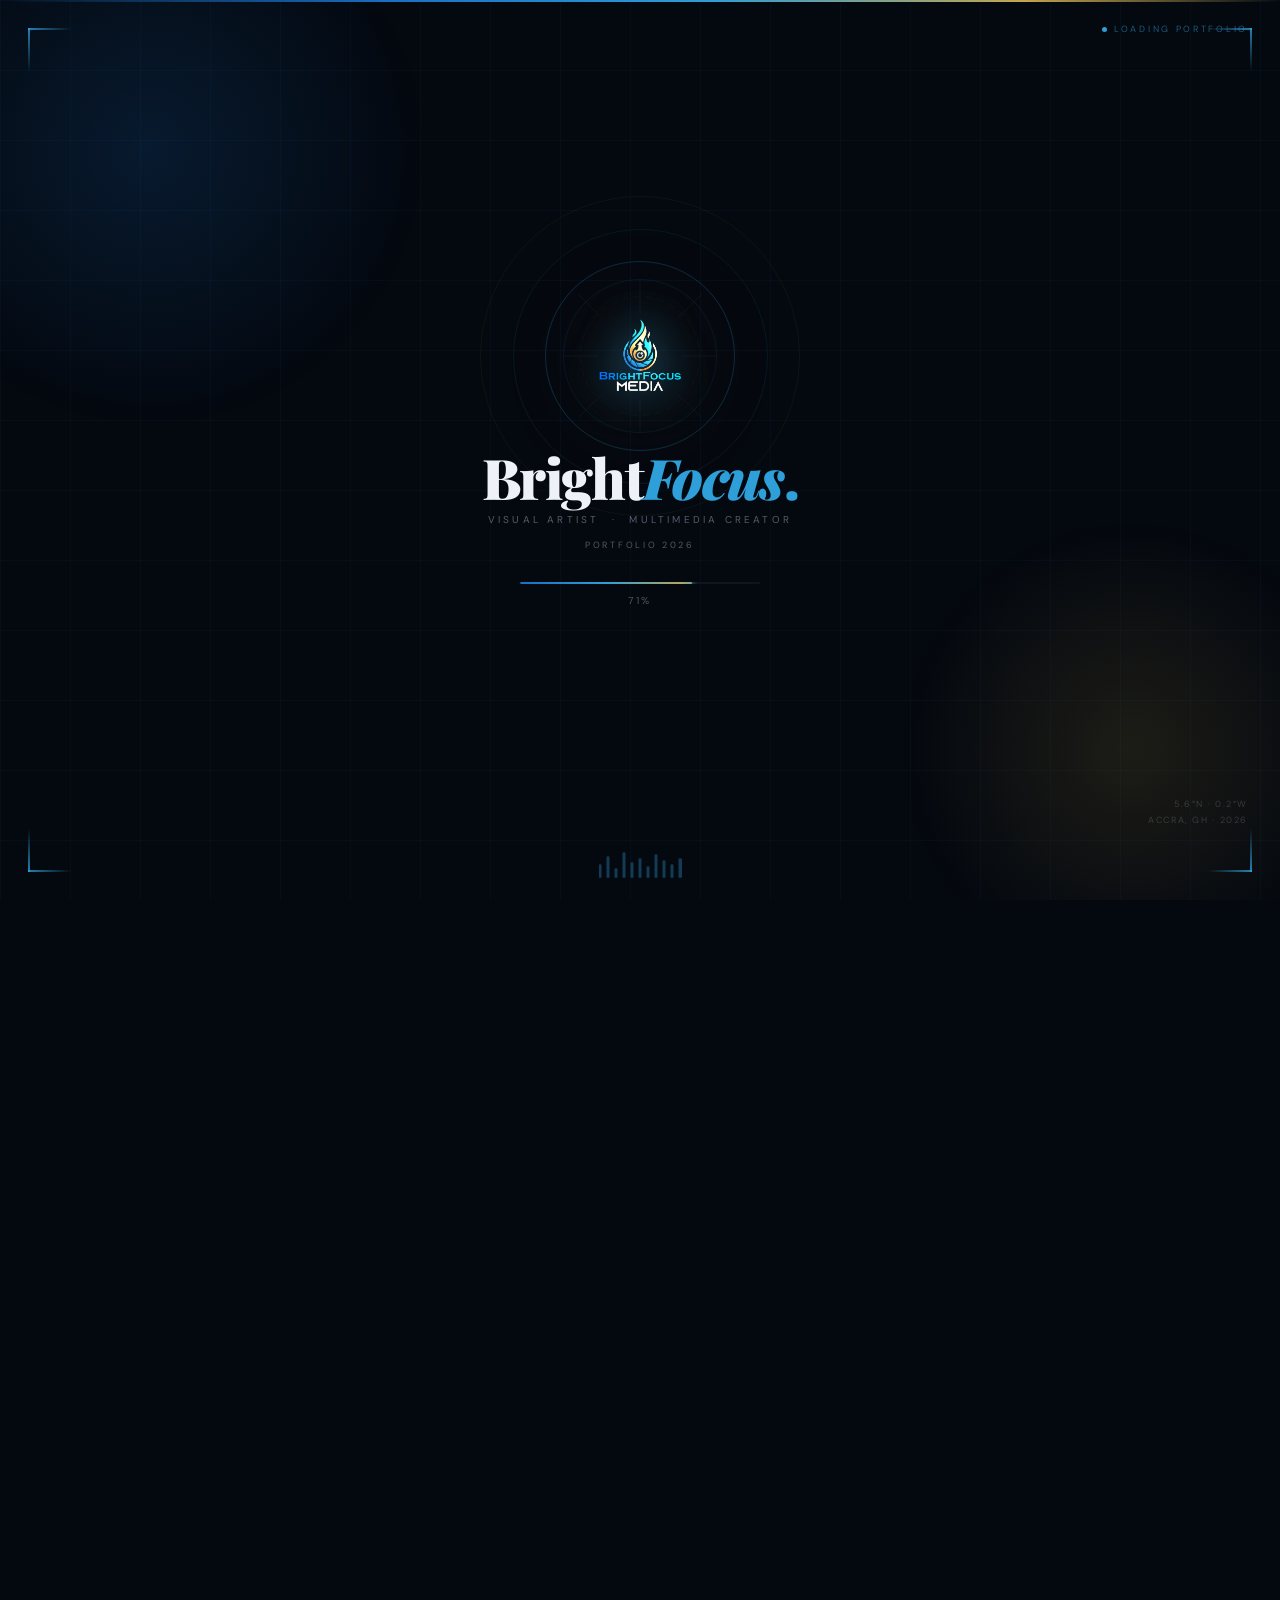
==== commit 87c66763: "splash screen" ====
--- a/real.html
+++ b/real.html
@@ -20,23 +20,107 @@
     <span class="cursor-text" id="cursorText"></span>
 </div>
 
-<div class="preloader" id="preloader">
-    <div class="preloader-content">
-        <div class="preloader-logo-wrap">
-            <img src="images/logo.png" alt="BrightFocus Media Logo" class="preloader-logo-img">
-        </div>
-        <div class="preloader-tagline">VISUAL ARTIST &nbsp;·&nbsp; MULTIMEDIA CREATOR</div>
-        <div class="progress-wrap">
-            <div class="progress-bar" id="progressBar"></div>
-        </div>
-        <div class="progress-num" id="progressText">0%</div>
-    </div>
-    <div class="preloader-filmstrip" aria-hidden="true">
-        <span></span><span></span><span></span><span></span><span></span>
-        <span></span><span></span><span></span><span></span><span></span>
-        <span></span><span></span><span></span><span></span>
-    </div>
+
+<div id="splash">
+
+    <div class="splash-top-bar"></div>
+    <div class="splash-grid-bg"></div>
+    <div class="splash-orb splash-orb--blue"></div>
+    <div class="splash-orb splash-orb--gold"></div>
+    <div class="splash-scanline"></div>
+
+    <div class="splash-corner splash-corner--tl"></div>
+    <div class="splash-corner splash-corner--tr"></div>
+    <div class="splash-corner splash-corner--bl"></div>
+    <div class="splash-corner splash-corner--br"></div>
+
+    <div class="splash-status">
+        <div class="splash-status-dot"></div>
+        <span>Loading portfolio</span>
+    </div>
+
+    <!-- Logo -->
+    <div class="splash-logo-wrap">
+        <div class="splash-ring splash-ring--1"></div>
+        <div class="splash-ring splash-ring--2"></div>
+        <div class="splash-ring splash-ring--3"></div>
+
+        <div class="splash-aperture">
+            <svg viewBox="0 0 200 200" fill="none" xmlns="http://www.w3.org/2000/svg">
+                <circle cx="100" cy="100" r="90" stroke="rgba(46,159,216,0.35)" stroke-width="1"/>
+                <circle cx="100" cy="100" r="70" stroke="rgba(201,168,76,0.2)"   stroke-width="0.8" stroke-dasharray="8 6"/>
+                <circle cx="100" cy="100" r="50" stroke="rgba(46,159,216,0.15)"  stroke-width="0.6" stroke-dasharray="4 8"/>
+                <g opacity="0.5">
+                    <line x1="100" y1="10"  x2="100" y2="50"  stroke="rgba(46,159,216,0.6)" stroke-width="1"/>
+                    <line x1="100" y1="150" x2="100" y2="190" stroke="rgba(46,159,216,0.6)" stroke-width="1"/>
+                    <line x1="10"  y1="100" x2="50"  y2="100" stroke="rgba(46,159,216,0.6)" stroke-width="1"/>
+                    <line x1="150" y1="100" x2="190" y2="100" stroke="rgba(46,159,216,0.6)" stroke-width="1"/>
+                    <line x1="27"  y1="27"  x2="55"  y2="55"  stroke="rgba(201,168,76,0.4)" stroke-width="1"/>
+                    <line x1="145" y1="145" x2="173" y2="173" stroke="rgba(201,168,76,0.4)" stroke-width="1"/>
+                    <line x1="173" y1="27"  x2="145" y2="55"  stroke="rgba(201,168,76,0.4)" stroke-width="1"/>
+                    <line x1="55"  y1="145" x2="27"  y2="173" stroke="rgba(201,168,76,0.4)" stroke-width="1"/>
+                </g>
+            </svg>
+        </div>
+
+        <img
+            class="splash-logo-img"
+            src="images/logo.png"
+            alt="BrightFocus Media"
+            onerror="this.style.display='none'; document.getElementById('splashLogoFallback').style.display='flex';"
+        >
+        <div class="splash-logo-fallback" id="splashLogoFallback">
+            <span class="slf-letters">BF</span>
+            <span class="slf-sub">Media</span>
+        </div>
+    </div>
+
+    <!-- Brand name -->
+    <div class="splash-brand-row">
+        <div class="splash-brand-name">
+            Bright<span class="splash-focus">Focus</span><span class="splash-dot">.</span>
+        </div>
+        <div class="splash-brand-tag">Visual Artist &nbsp;·&nbsp; Multimedia Creator</div>
+    </div>
+
+    <!-- Eyebrow -->
+    <div class="splash-eyebrow">
+        <div class="splash-e-line splash-e-line--l"></div>
+        <div class="splash-e-text">Portfolio 2026</div>
+        <div class="splash-e-line splash-e-line--r"></div>
+    </div>
+
+    <!-- Progress -->
+    <div class="splash-progress-wrap">
+        <div class="splash-progress-track">
+            <div class="splash-progress-fill" id="splashProgressFill"></div>
+        </div>
+        <div class="splash-progress-num" id="splashProgressNum">0%</div>
+    </div>
+
+    <!-- Filmstrip bars -->
+    <div class="splash-filmstrip">
+        <div class="splash-film-bar" style="height:14px; animation-delay:0s"></div>
+        <div class="splash-film-bar" style="height:22px; animation-delay:0.1s"></div>
+        <div class="splash-film-bar" style="height:10px; animation-delay:0.2s"></div>
+        <div class="splash-film-bar" style="height:26px; animation-delay:0.3s"></div>
+        <div class="splash-film-bar" style="height:16px; animation-delay:0.4s"></div>
+        <div class="splash-film-bar" style="height:20px; animation-delay:0.5s"></div>
+        <div class="splash-film-bar" style="height:12px; animation-delay:0.6s"></div>
+        <div class="splash-film-bar" style="height:24px; animation-delay:0.7s"></div>
+        <div class="splash-film-bar" style="height:18px; animation-delay:0.8s"></div>
+        <div class="splash-film-bar" style="height:14px; animation-delay:0.9s"></div>
+        <div class="splash-film-bar" style="height:20px; animation-delay:1.0s"></div>
+    </div>
+
+    <!-- Coordinates -->
+    <div class="splash-coords">
+        <span>5.6°N · 0.2°W</span>
+        <span>Accra, GH · 2026</span>
+    </div>
+
 </div>
+<!-- END SPLASH SCREEN -->
 
 <div class="main-content" id="mainContent">
 
--- a/style.css
+++ b/style.css
@@ -1,4 +1,3 @@
-
 :root {
     --blue:        #1a6fc4;
     --blue-bright: #2e9fd8;
@@ -83,51 +82,280 @@
 .custom-cursor-ring.expanded .cursor-text { opacity: 1; }
 @media (max-width:768px) { .custom-cursor, .custom-cursor-ring { display:none; } body { cursor:auto; } }
 
-/* ===== PRELOADER ===== */
-.preloader {
-    position: fixed; inset: 0; background: var(--bg-main); z-index: 10000;
-    display: flex; flex-direction:column; align-items: center; justify-content: center;
-    transition: opacity 0.9s ease, visibility 0.9s ease;
-}
-.preloader.hide { opacity:0; visibility:hidden; }
-.preloader-content { text-align:center; padding:2rem; }
-
-.preloader-logo-wrap {
-    display: flex; justify-content: center; margin-bottom: 2rem;
-    animation: prelogoPulse 2s ease-in-out infinite;
-}
-.preloader-logo-img {
-    width: 180px; height: 180px; object-fit: contain;
-    filter: drop-shadow(0 0 20px rgba(46,159,216,0.7)) drop-shadow(0 0 50px rgba(201,168,76,0.45)) brightness(1.15);
-}
-@media (max-width: 480px) { .preloader-logo-img { width: 130px; height: 130px; } }
-@keyframes prelogoPulse {
-    0%,100% { filter: drop-shadow(0 0 16px rgba(46,159,216,0.55)) drop-shadow(0 0 36px rgba(201,168,76,0.3)) brightness(1.1); }
-    50%      { filter: drop-shadow(0 0 35px rgba(46,159,216,0.85)) drop-shadow(0 0 70px rgba(201,168,76,0.55)) brightness(1.25); }
-}
-
-.preloader-tagline { font-size: 0.62rem; letter-spacing: 0.28em; color: var(--text-dim); text-transform: uppercase; margin-bottom: 2.5rem; }
-.progress-wrap { width: 220px; height: 1.5px; background: rgba(255,255,255,0.06); border-radius: 2px; overflow: hidden; margin: 0 auto 0.8rem; }
-.progress-bar { width: 0%; height: 100%; background: var(--flame-grad); transition: width 0.15s linear; border-radius: 2px; }
-.progress-num { font-size: 0.65rem; letter-spacing: 0.2em; color: var(--text-dim); font-variant-numeric: tabular-nums; }
-.preloader-filmstrip { position: absolute; bottom: 1.5rem; display: flex; gap: 0.5rem; opacity: 0.15; }
-.preloader-filmstrip span { width: 3px; border-radius: 2px; background: var(--blue-bright); animation: filmH 1.2s ease-in-out infinite; }
-.preloader-filmstrip span:nth-child(1) { height:18px; animation-delay:0s; }
-.preloader-filmstrip span:nth-child(2) { height:12px; animation-delay:0.1s; }
-.preloader-filmstrip span:nth-child(3) { height:22px; animation-delay:0.2s; }
-.preloader-filmstrip span:nth-child(4) { height:15px; animation-delay:0.3s; }
-.preloader-filmstrip span:nth-child(5) { height:20px; animation-delay:0.4s; }
-.preloader-filmstrip span:nth-child(6) { height:10px; animation-delay:0.5s; }
-.preloader-filmstrip span:nth-child(7) { height:25px; animation-delay:0.6s; }
-.preloader-filmstrip span:nth-child(8) { height:14px; animation-delay:0.7s; }
-.preloader-filmstrip span:nth-child(9) { height:18px; animation-delay:0.8s; }
-.preloader-filmstrip span:nth-child(10){ height:22px; animation-delay:0.9s; }
-.preloader-filmstrip span:nth-child(11){ height:12px; animation-delay:1.0s; }
-.preloader-filmstrip span:nth-child(12){ height:20px; animation-delay:1.1s; }
-.preloader-filmstrip span:nth-child(13){ height:16px; animation-delay:1.2s; }
-.preloader-filmstrip span:nth-child(14){ height:24px; animation-delay:1.3s; }
-@keyframes filmH { 0%,100%{opacity:0.2;} 50%{opacity:1;} }
-
+/* ==========================================================================
+   SPLASH SCREEN  (replaces old .preloader)
+   ========================================================================== */
+#splash {
+    position: fixed;
+    inset: 0;
+    background: var(--bg-main);
+    z-index: 10000;
+    display: flex;
+    flex-direction: column;
+    align-items: center;
+    justify-content: center;
+    overflow: hidden;
+    opacity: 1;
+    transition: opacity 1s ease, transform 1s ease;
+}
+#splash.exit {
+    opacity: 0;
+    transform: scale(1.06);
+    pointer-events: none;
+}
+
+/* Top gradient bar */
+.splash-top-bar {
+    position: absolute; top: 0; left: 0; right: 0; height: 2px;
+    background: linear-gradient(90deg, transparent 0%, var(--blue) 30%, var(--blue-bright) 55%, var(--gold) 80%, transparent 100%);
+    transform-origin: left; transform: scaleX(0);
+    animation: splashBarSlide 1.4s 0.2s cubic-bezier(0.23,1,0.32,1) forwards;
+}
+@keyframes splashBarSlide { to { transform: scaleX(1); } }
+
+/* Grid background */
+.splash-grid-bg {
+    position: absolute; inset: 0; opacity: 0;
+    background-image:
+        linear-gradient(rgba(26,111,196,0.06) 1px, transparent 1px),
+        linear-gradient(90deg, rgba(26,111,196,0.06) 1px, transparent 1px);
+    background-size: 70px 70px;
+    animation: splashFadeIn 1.4s 0.4s ease forwards;
+}
+
+/* Glow orbs */
+.splash-orb {
+    position: absolute; border-radius: 50%; pointer-events: none;
+    opacity: 0; animation: splashFadeIn 2.5s 0.3s ease forwards;
+}
+.splash-orb--blue {
+    width: 600px; height: 600px; top: -150px; left: -150px;
+    background: radial-gradient(circle, rgba(26,111,196,0.18) 0%, transparent 65%);
+}
+.splash-orb--gold {
+    width: 500px; height: 500px; bottom: -100px; right: -100px;
+    background: radial-gradient(circle, rgba(201,168,76,0.13) 0%, transparent 65%);
+    animation-delay: 0.6s;
+}
+
+/* Scanline sweep */
+.splash-scanline {
+    position: absolute; left: 0; right: 0; height: 1.5px;
+    background: linear-gradient(90deg, transparent 0%, rgba(46,159,216,0.7) 40%, rgba(201,168,76,0.5) 60%, transparent 100%);
+    top: 0; opacity: 0;
+    animation: splashScanSweep 2s 0.3s ease-in-out forwards;
+    pointer-events: none;
+}
+@keyframes splashScanSweep {
+    0%   { top: 0;    opacity: 0; }
+    5%   { opacity: 1; }
+    90%  { opacity: 1; }
+    100% { top: 100%; opacity: 0; }
+}
+
+/* Corner brackets */
+.splash-corner {
+    position: absolute; width: 44px; height: 44px;
+    opacity: 0; animation: splashFadeIn 0.5s ease forwards;
+}
+.splash-corner::before, .splash-corner::after { content: ''; position: absolute; }
+.splash-corner::before {
+    width: 100%; height: 1.5px;
+    background: linear-gradient(90deg, rgba(46,159,216,0.8), transparent);
+    top: 0; left: 0;
+}
+.splash-corner::after {
+    width: 1.5px; height: 100%;
+    background: linear-gradient(180deg, rgba(46,159,216,0.8), transparent);
+    top: 0; left: 0;
+}
+.splash-corner--tl { top: 28px; left: 28px; animation-delay: 0.6s; }
+.splash-corner--tr { top: 28px; right: 28px; transform: scaleX(-1); animation-delay: 0.7s; }
+.splash-corner--bl { bottom: 28px; left: 28px; transform: scaleY(-1); animation-delay: 0.8s; }
+.splash-corner--br { bottom: 28px; right: 28px; transform: scale(-1); animation-delay: 0.9s; }
+
+/* Status badge */
+.splash-status {
+    position: absolute; top: 22px; right: 32px;
+    display: flex; align-items: center; gap: 7px;
+    opacity: 0; animation: splashFadeIn 0.5s 1.1s ease forwards;
+}
+.splash-status-dot {
+    width: 5px; height: 5px; border-radius: 50%;
+    background: var(--blue-bright);
+    animation: splashBlink 1.3s ease-in-out infinite;
+}
+@keyframes splashBlink { 0%,100%{opacity:1;} 50%{opacity:0.15;} }
+.splash-status span:last-child {
+    font-size: 9px; letter-spacing: 0.3em; text-transform: uppercase;
+    color: rgba(46,159,216,0.55);
+}
+
+/* Coordinates */
+.splash-coords {
+    position: absolute; bottom: 72px; right: 32px; text-align: right;
+    opacity: 0; animation: splashFadeIn 0.5s 2s ease forwards;
+}
+.splash-coords span {
+    display: block; font-size: 9px; letter-spacing: 0.18em; text-transform: uppercase;
+    color: rgba(138,150,170,0.3); line-height: 1.7;
+}
+
+/* Logo area */
+.splash-logo-wrap {
+    position: relative; display: flex; align-items: center; justify-content: center;
+    margin-bottom: 28px; opacity: 0;
+    transform: translateY(36px) scale(0.82);
+    animation: splashLogoIn 1.2s 0.8s cubic-bezier(0.23,1,0.32,1) forwards;
+}
+@keyframes splashLogoIn { to { opacity: 1; transform: translateY(0) scale(1); } }
+
+/* Rings */
+.splash-ring {
+    position: absolute; border-radius: 50%; border: 1px solid;
+}
+.splash-ring--1 {
+    width: 190px; height: 190px; border-color: rgba(46,159,216,0.22);
+    animation: splashRingBreath 3.5s 2s ease-in-out infinite;
+}
+.splash-ring--2 {
+    width: 255px; height: 255px; border-color: rgba(46,159,216,0.1);
+    animation: splashRingBreath 3.5s 2.3s ease-in-out infinite;
+}
+.splash-ring--3 {
+    width: 320px; height: 320px; border-color: rgba(201,168,76,0.07);
+    animation: splashRingBreath 3.5s 2.6s ease-in-out infinite;
+}
+@keyframes splashRingBreath {
+    0%,100% { transform: scale(1); opacity: 1; }
+    50%      { transform: scale(1.05); opacity: 0.5; }
+}
+
+/* Aperture (camera iris) */
+.splash-aperture {
+    position: absolute; width: 170px; height: 170px;
+}
+.splash-aperture svg {
+    width: 100%; height: 100%;
+    animation: splashApertureSpin 18s linear infinite; opacity: 0.3;
+}
+@keyframes splashApertureSpin { to { transform: rotate(360deg); } }
+
+/* Logo image */
+.splash-logo-img {
+    width: 130px; height: 130px; object-fit: contain;
+    position: relative; z-index: 2;
+    animation: splashLogoGlow 3s 2.2s ease-in-out infinite;
+    filter:
+        drop-shadow(0 0 22px rgba(46,159,216,0.75))
+        drop-shadow(0 0 55px rgba(201,168,76,0.4))
+        brightness(1.2);
+}
+@keyframes splashLogoGlow {
+    0%,100% {
+        filter: drop-shadow(0 0 18px rgba(46,159,216,0.6)) drop-shadow(0 0 40px rgba(201,168,76,0.3)) brightness(1.15);
+    }
+    50% {
+        filter: drop-shadow(0 0 38px rgba(46,159,216,1)) drop-shadow(0 0 80px rgba(201,168,76,0.6)) brightness(1.35);
+    }
+}
+
+/* Logo fallback */
+.splash-logo-fallback {
+    display: none; width: 130px; height: 130px; border-radius: 50%;
+    background: linear-gradient(135deg, var(--blue), var(--blue-bright) 50%, var(--gold));
+    align-items: center; justify-content: center; flex-direction: column; position: relative; z-index: 2;
+}
+.slf-letters { font-family: var(--font-display); font-size: 40px; font-weight: 900; color: #fff; line-height: 1; }
+.slf-sub { font-size: 8px; letter-spacing: 0.35em; color: rgba(255,255,255,0.75); text-transform: uppercase; margin-top: 4px; }
+
+/* Brand text */
+.splash-brand-row {
+    text-align: center; opacity: 0; transform: translateY(18px);
+    animation: splashFadeUp 0.9s 1.3s cubic-bezier(0.23,1,0.32,1) forwards;
+    margin-bottom: 10px;
+}
+.splash-brand-name {
+    font-family: var(--font-display);
+    font-size: clamp(36px, 8vw, 56px); font-weight: 900;
+    letter-spacing: -0.03em; color: var(--text-pri); line-height: 1;
+}
+.splash-focus { color: var(--blue-bright); font-style: italic; }
+.splash-dot   { color: var(--blue-bright); }
+.splash-brand-tag {
+    font-size: 10px; letter-spacing: 0.32em; text-transform: uppercase;
+    color: rgba(138,150,170,0.6); margin-top: 7px;
+}
+
+/* Eyebrow divider */
+.splash-eyebrow {
+    display: flex; align-items: center; gap: 14px;
+    opacity: 0; animation: splashFadeIn 0.7s 1.6s ease forwards;
+    margin-bottom: 30px;
+}
+.splash-e-line     { flex: 1; max-width: 70px; height: 1px; }
+.splash-e-line--l  { background: linear-gradient(90deg, transparent, rgba(46,159,216,0.45)); }
+.splash-e-line--r  { background: linear-gradient(90deg, rgba(46,159,216,0.45), transparent); }
+.splash-e-text {
+    font-size: 9px; letter-spacing: 0.3em; text-transform: uppercase;
+    color: rgba(238,242,248,0.35);
+}
+
+/* Progress */
+.splash-progress-wrap {
+    width: 240px; opacity: 0; animation: splashFadeIn 0.6s 1.75s ease forwards;
+    display: flex; flex-direction: column; align-items: center; gap: 9px;
+}
+.splash-progress-track {
+    width: 100%; height: 1.5px; background: rgba(255,255,255,0.05);
+    border-radius: 2px; overflow: hidden; position: relative;
+}
+.splash-progress-fill {
+    height: 100%; width: 0%;
+    background: linear-gradient(90deg, var(--blue), var(--blue-bright) 50%, var(--gold));
+    border-radius: 2px; position: relative; transition: width 0.08s linear;
+}
+.splash-progress-fill::after {
+    content: ''; position: absolute; right: -1px; top: -3px;
+    width: 8px; height: 7px; background: rgba(46,159,216,0.9);
+    border-radius: 50%; filter: blur(3px);
+}
+.splash-progress-num {
+    font-size: 10px; letter-spacing: 0.25em;
+    color: rgba(138,150,170,0.55); font-variant-numeric: tabular-nums;
+}
+
+/* Filmstrip bars */
+.splash-filmstrip {
+    position: absolute; bottom: 22px; left: 50%; transform: translateX(-50%);
+    display: flex; gap: 5px; align-items: flex-end;
+    opacity: 0; animation: splashFadeIn 0.7s 1.9s ease forwards;
+}
+.splash-film-bar {
+    width: 3px; border-radius: 2px; background: rgba(46,159,216,0.35);
+    animation: splashFilmWave 1.5s ease-in-out infinite;
+}
+@keyframes splashFilmWave { 0%,100%{opacity:0.2;transform:scaleY(0.55);} 50%{opacity:1;transform:scaleY(1);} }
+
+/* Shared keyframes */
+@keyframes splashFadeIn { to { opacity: 1; } }
+@keyframes splashFadeUp { to { opacity: 1; transform: translateY(0); } }
+
+/* Mobile overrides for splash */
+@media (max-width: 480px) {
+    .splash-corner { width: 32px; height: 32px; }
+    .splash-corner--tl { top: 18px; left: 18px; }
+    .splash-corner--tr { top: 18px; right: 18px; }
+    .splash-corner--bl { bottom: 18px; left: 18px; }
+    .splash-corner--br { bottom: 18px; right: 18px; }
+    .splash-ring--2, .splash-ring--3 { display: none; }
+    .splash-logo-img { width: 100px; height: 100px; }
+    .splash-aperture { width: 130px; height: 130px; }
+}
+
+/* ==========================================================================
+   MAIN CONTENT
+   ========================================================================== */
 .main-content { opacity:0; transition: opacity 0.7s ease; }
 .main-content.visible { opacity:1; }
 
@@ -309,15 +537,6 @@
     border-radius: 50px; color: #fff; transition: all var(--transition);
 }
 .btn-hero-ghost:hover { border-color: var(--blue-bright); color: var(--blue-bright); background: var(--blue-dim); }
-
-.hero-scroll-hint {
-    position: absolute; bottom: 2rem; left: 50%; transform: translateX(-50%);
-    display: flex; flex-direction: column; align-items: center; gap: 0.4rem; z-index: 3;
-    animation: heroComeIn 1s 1.5s both;
-}
-.scroll-line { width: 1px; height: 40px; background: linear-gradient(to bottom, var(--blue-bright), transparent); animation: scrollPulse 1.8s ease-in-out infinite; }
-.hero-scroll-hint span { font-size: 0.5rem; letter-spacing: 0.3em; text-transform: uppercase; color: rgba(238,242,248,0.4); }
-@keyframes scrollPulse { 0%,100%{transform:scaleY(1);opacity:1;} 50%{transform:scaleY(0.6);opacity:0.4;} }
 
 /* ===== MARQUEE SECTION ===== */
 .marquee-section { padding: 5rem 0; background: var(--bg-main); overflow:hidden; }
@@ -479,172 +698,32 @@
 @media (max-width:600px)  { .grid-masonry { columns:1; } .grid-uniform { grid-template-columns:repeat(2,1fr); } }
 
 /* ===== MOBILE GALLERY FOOTER ===== */
-/* Only shown / meaningful on mobile — JS only injects it on mobile */
-.mobile-gallery-footer {
-    position: relative;
-    margin-top: -2px; /* visually connect to the grid */
-    padding-bottom: 2.5rem;
-}
-
-/* Soft fade-out over the last row of images */
-.mgf-fade {
-    height: 120px;
-    background: linear-gradient(to bottom, transparent, var(--bg-main));
-    margin-top: -120px;
-    position: relative;
-    z-index: 2;
-    pointer-events: none;
-}
-
-.mgf-inner {
-    display: flex;
-    flex-direction: column;
-    align-items: center;
-    gap: 1rem;
-    padding-top: 1.2rem;
-    position: relative;
-    z-index: 3;
-}
-
-.mgf-inner--collapse {
-    padding-top: 1.8rem;
-}
-
-/* "+N more works" badge */
-.mgf-count-badge {
-    display: flex;
-    flex-direction: column;
-    align-items: center;
-    gap: 0.15rem;
-    background: var(--bg-card);
-    border: 1px solid var(--border-blue);
-    border-radius: 50px;
-    padding: 0.5rem 1.4rem;
-    animation: mgfBadgePop 0.6s cubic-bezier(0.23,1,0.32,1) both;
-}
-@keyframes mgfBadgePop {
-    from { opacity: 0; transform: scale(0.8) translateY(12px); }
-    to   { opacity: 1; transform: scale(1) translateY(0); }
-}
-.mgf-count-num {
-    font-family: var(--font-display);
-    font-size: 1.5rem;
-    font-weight: 700;
-    background: var(--flame-grad);
-    -webkit-background-clip: text;
-    -webkit-text-fill-color: transparent;
-    background-clip: text;
-    line-height: 1;
-}
-.mgf-count-lbl {
-    font-size: 0.55rem;
-    letter-spacing: 0.22em;
-    text-transform: uppercase;
-    color: var(--text-dim);
-}
-
-/* "View All Works" button */
-.mgf-expand-btn {
-    display: inline-flex;
-    align-items: center;
-    gap: 0.6rem;
-    padding: 0.9rem 2rem;
-    background: var(--flame-grad);
-    color: #fff;
-    font-family: var(--font-body);
-    font-size: 0.75rem;
-    font-weight: 600;
-    letter-spacing: 0.12em;
-    text-transform: uppercase;
-    border-radius: 50px;
-    border: none;
-    cursor: pointer;
-    position: relative;
-    overflow: hidden;
-    transition: box-shadow var(--transition), transform 0.2s;
-    box-shadow: 0 4px 20px rgba(26,111,196,0.4);
-    animation: mgfBadgePop 0.6s 0.1s cubic-bezier(0.23,1,0.32,1) both;
-}
-.mgf-expand-btn::before {
-    content: '';
-    position: absolute; inset: 0;
-    background: linear-gradient(135deg, var(--blue-bright), var(--blue), var(--gold-light));
-    opacity: 0;
-    transition: opacity var(--transition);
-}
+.mobile-gallery-footer { position: relative; margin-top: -2px; padding-bottom: 2.5rem; }
+.mgf-fade { height: 120px; background: linear-gradient(to bottom, transparent, var(--bg-main)); margin-top: -120px; position: relative; z-index: 2; pointer-events: none; }
+.mgf-inner { display: flex; flex-direction: column; align-items: center; gap: 1rem; padding-top: 1.2rem; position: relative; z-index: 3; }
+.mgf-inner--collapse { padding-top: 1.8rem; }
+.mgf-count-badge { display: flex; flex-direction: column; align-items: center; gap: 0.15rem; background: var(--bg-card); border: 1px solid var(--border-blue); border-radius: 50px; padding: 0.5rem 1.4rem; animation: mgfBadgePop 0.6s cubic-bezier(0.23,1,0.32,1) both; }
+@keyframes mgfBadgePop { from { opacity: 0; transform: scale(0.8) translateY(12px); } to { opacity: 1; transform: scale(1) translateY(0); } }
+.mgf-count-num { font-family: var(--font-display); font-size: 1.5rem; font-weight: 700; background: var(--flame-grad); -webkit-background-clip: text; -webkit-text-fill-color: transparent; background-clip: text; line-height: 1; }
+.mgf-count-lbl { font-size: 0.55rem; letter-spacing: 0.22em; text-transform: uppercase; color: var(--text-dim); }
+.mgf-expand-btn { display: inline-flex; align-items: center; gap: 0.6rem; padding: 0.9rem 2rem; background: var(--flame-grad); color: #fff; font-family: var(--font-body); font-size: 0.75rem; font-weight: 600; letter-spacing: 0.12em; text-transform: uppercase; border-radius: 50px; border: none; cursor: pointer; position: relative; overflow: hidden; transition: box-shadow var(--transition), transform 0.2s; box-shadow: 0 4px 20px rgba(26,111,196,0.4); animation: mgfBadgePop 0.6s 0.1s cubic-bezier(0.23,1,0.32,1) both; }
+.mgf-expand-btn::before { content: ''; position: absolute; inset: 0; background: linear-gradient(135deg, var(--blue-bright), var(--blue), var(--gold-light)); opacity: 0; transition: opacity var(--transition); }
 .mgf-expand-btn:active { transform: scale(0.97); }
 .mgf-expand-btn:hover::before { opacity: 1; }
 .mgf-expand-btn:hover { box-shadow: 0 8px 30px rgba(26,111,196,0.55); }
-.mgf-btn-text,
-.mgf-btn-icon { position: relative; z-index: 1; display: flex; align-items: center; }
+.mgf-btn-text, .mgf-btn-icon { position: relative; z-index: 1; display: flex; align-items: center; }
 .mgf-btn-icon svg { transition: transform 0.3s ease; }
 .mgf-expand-btn:hover .mgf-btn-icon svg { transform: translateY(3px); }
-
-/* Loading state */
-.mgf-expand-btn.mgf-btn--loading {
-    pointer-events: none;
-    opacity: 0.7;
-}
+.mgf-expand-btn.mgf-btn--loading { pointer-events: none; opacity: 0.7; }
 .mgf-expand-btn.mgf-btn--loading .mgf-btn-icon { display: none; }
-
-/* "Skip to Services" link */
-.mgf-skip-btn {
-    display: inline-flex;
-    align-items: center;
-    gap: 0.45rem;
-    font-size: 0.68rem;
-    letter-spacing: 0.14em;
-    text-transform: uppercase;
-    color: var(--text-dim);
-    padding: 0.5rem 1rem;
-    border: 1px solid var(--border);
-    border-radius: 50px;
-    cursor: pointer;
-    transition: color 0.3s, border-color 0.3s, background 0.3s;
-    animation: mgfBadgePop 0.6s 0.2s cubic-bezier(0.23,1,0.32,1) both;
-    text-decoration: none;
-}
-.mgf-skip-btn:hover {
-    color: var(--gold);
-    border-color: var(--border-gold);
-    background: var(--gold-dim);
-}
+.mgf-skip-btn { display: inline-flex; align-items: center; gap: 0.45rem; font-size: 0.68rem; letter-spacing: 0.14em; text-transform: uppercase; color: var(--text-dim); padding: 0.5rem 1rem; border: 1px solid var(--border); border-radius: 50px; cursor: pointer; transition: color 0.3s, border-color 0.3s, background 0.3s; animation: mgfBadgePop 0.6s 0.2s cubic-bezier(0.23,1,0.32,1) both; text-decoration: none; }
+.mgf-skip-btn:hover { color: var(--gold); border-color: var(--border-gold); background: var(--gold-dim); }
 .mgf-skip-btn svg { flex-shrink: 0; }
-
-/* "Show Less" button */
-.mgf-collapse-btn {
-    display: inline-flex;
-    align-items: center;
-    gap: 0.5rem;
-    padding: 0.7rem 1.6rem;
-    border: 1px solid var(--border-blue);
-    border-radius: 50px;
-    color: var(--blue-bright);
-    font-family: var(--font-body);
-    font-size: 0.7rem;
-    font-weight: 400;
-    letter-spacing: 0.12em;
-    text-transform: uppercase;
-    background: var(--blue-dim);
-    cursor: pointer;
-    transition: all 0.3s;
-}
-.mgf-collapse-btn:hover {
-    background: rgba(26,111,196,0.25);
-    box-shadow: 0 4px 16px rgba(26,111,196,0.2);
-}
+.mgf-collapse-btn { display: inline-flex; align-items: center; gap: 0.5rem; padding: 0.7rem 1.6rem; border: 1px solid var(--border-blue); border-radius: 50px; color: var(--blue-bright); font-family: var(--font-body); font-size: 0.7rem; font-weight: 400; letter-spacing: 0.12em; text-transform: uppercase; background: var(--blue-dim); cursor: pointer; transition: all 0.3s; }
+.mgf-collapse-btn:hover { background: rgba(26,111,196,0.25); box-shadow: 0 4px 16px rgba(26,111,196,0.2); }
 .mgf-btn-icon--up svg { transition: transform 0.3s; }
 .mgf-collapse-btn:hover .mgf-btn-icon--up svg { transform: translateY(-2px); }
-
-/* Divider line above the footer area */
-.mobile-gallery-footer::before {
-    content: '';
-    display: block;
-    width: 40px;
-    height: 1px;
-    background: var(--border-blue);
-    margin: 0 auto 0.5rem;
-}
+.mobile-gallery-footer::before { content: ''; display: block; width: 40px; height: 1px; background: var(--border-blue); margin: 0 auto 0.5rem; }
 
 /* ===== LIGHTBOX ===== */
 .lightbox { position:fixed; inset:0; background:rgba(4,8,15,0.97); z-index:2000; display:flex; align-items:center; justify-content:center; opacity:0; pointer-events:none; transition: opacity 0.4s; }
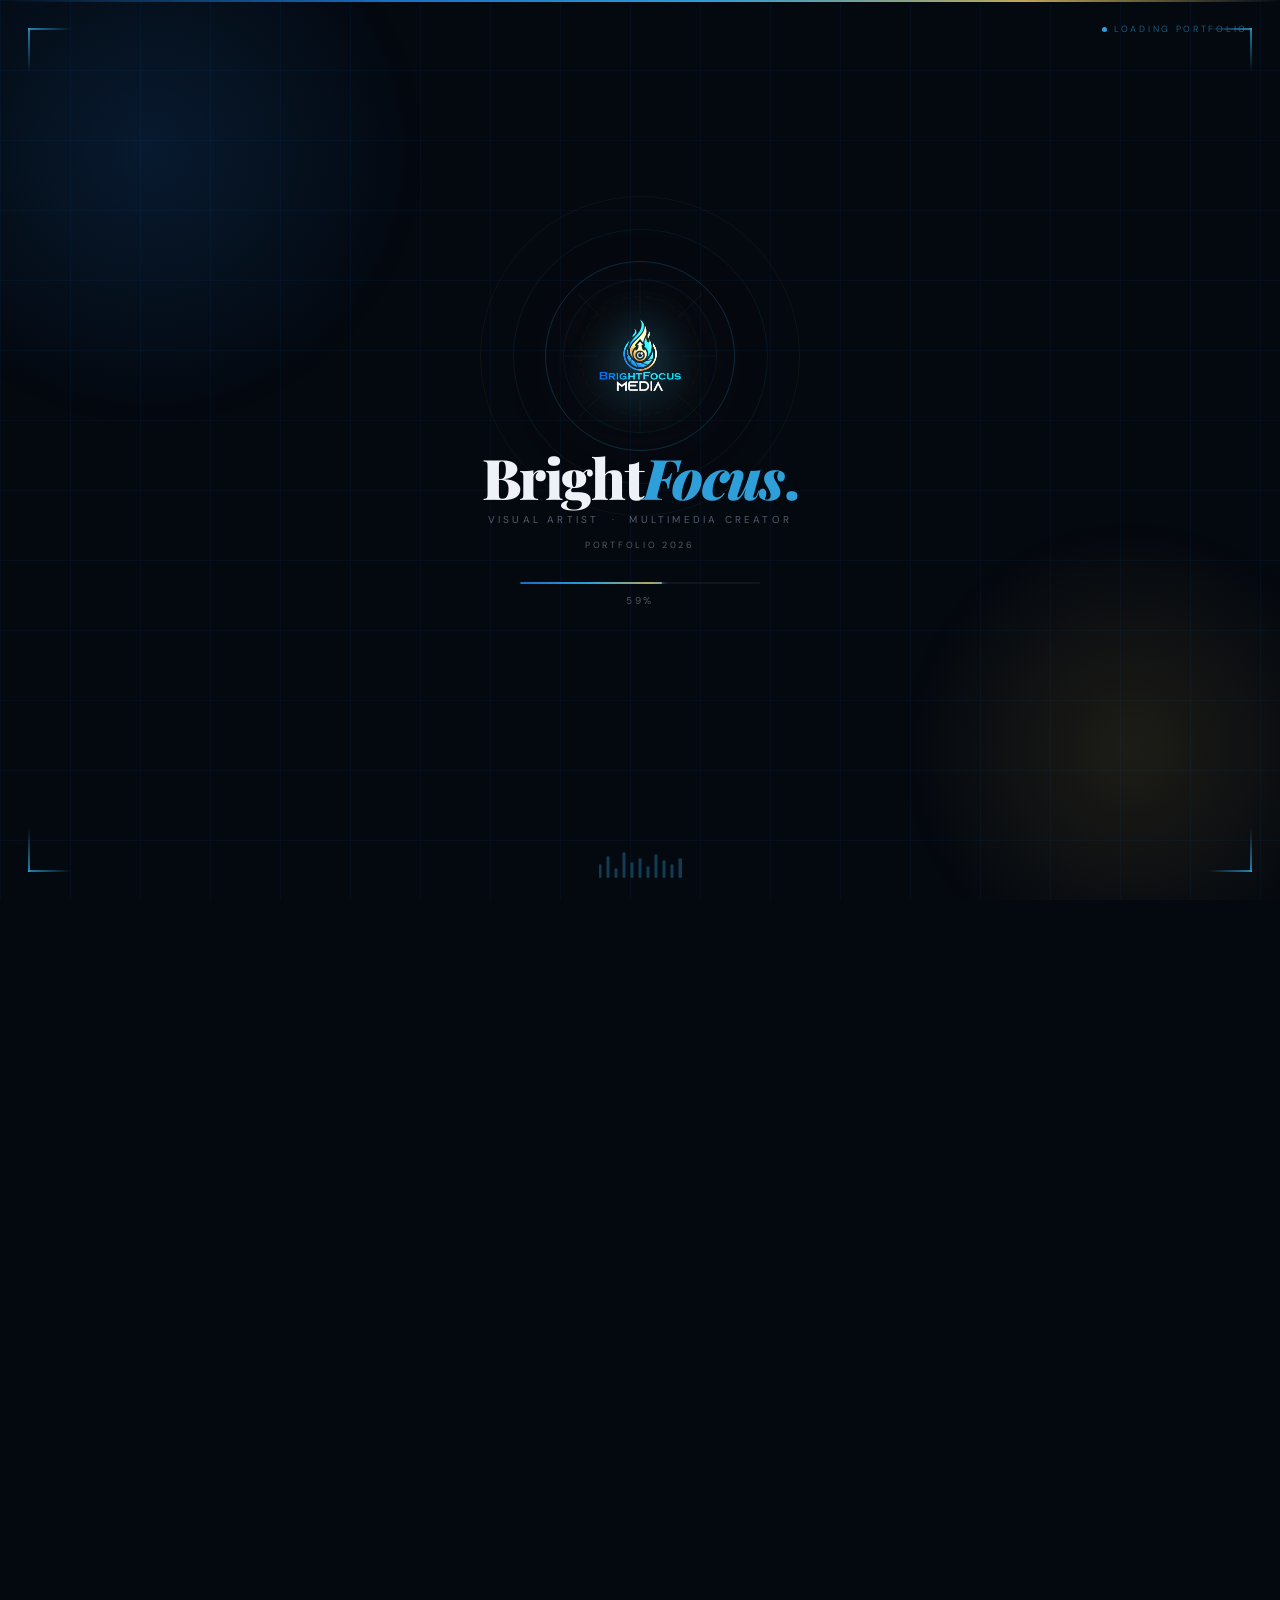
==== commit 1e8568a2: "removed coordinates" ====
--- a/real.html
+++ b/real.html
@@ -113,12 +113,7 @@
         <div class="splash-film-bar" style="height:20px; animation-delay:1.0s"></div>
     </div>
 
-    <!-- Coordinates -->
-    <div class="splash-coords">
-        <span>5.6°N · 0.2°W</span>
-        <span>Accra, GH · 2026</span>
-    </div>
-
+  
 </div>
 <!-- END SPLASH SCREEN -->
 
--- a/style.css
+++ b/style.css
@@ -191,15 +191,7 @@
     color: rgba(46,159,216,0.55);
 }
 
-/* Coordinates */
-.splash-coords {
-    position: absolute; bottom: 72px; right: 32px; text-align: right;
-    opacity: 0; animation: splashFadeIn 0.5s 2s ease forwards;
-}
-.splash-coords span {
-    display: block; font-size: 9px; letter-spacing: 0.18em; text-transform: uppercase;
-    color: rgba(138,150,170,0.3); line-height: 1.7;
-}
+
 
 /* Logo area */
 .splash-logo-wrap {
